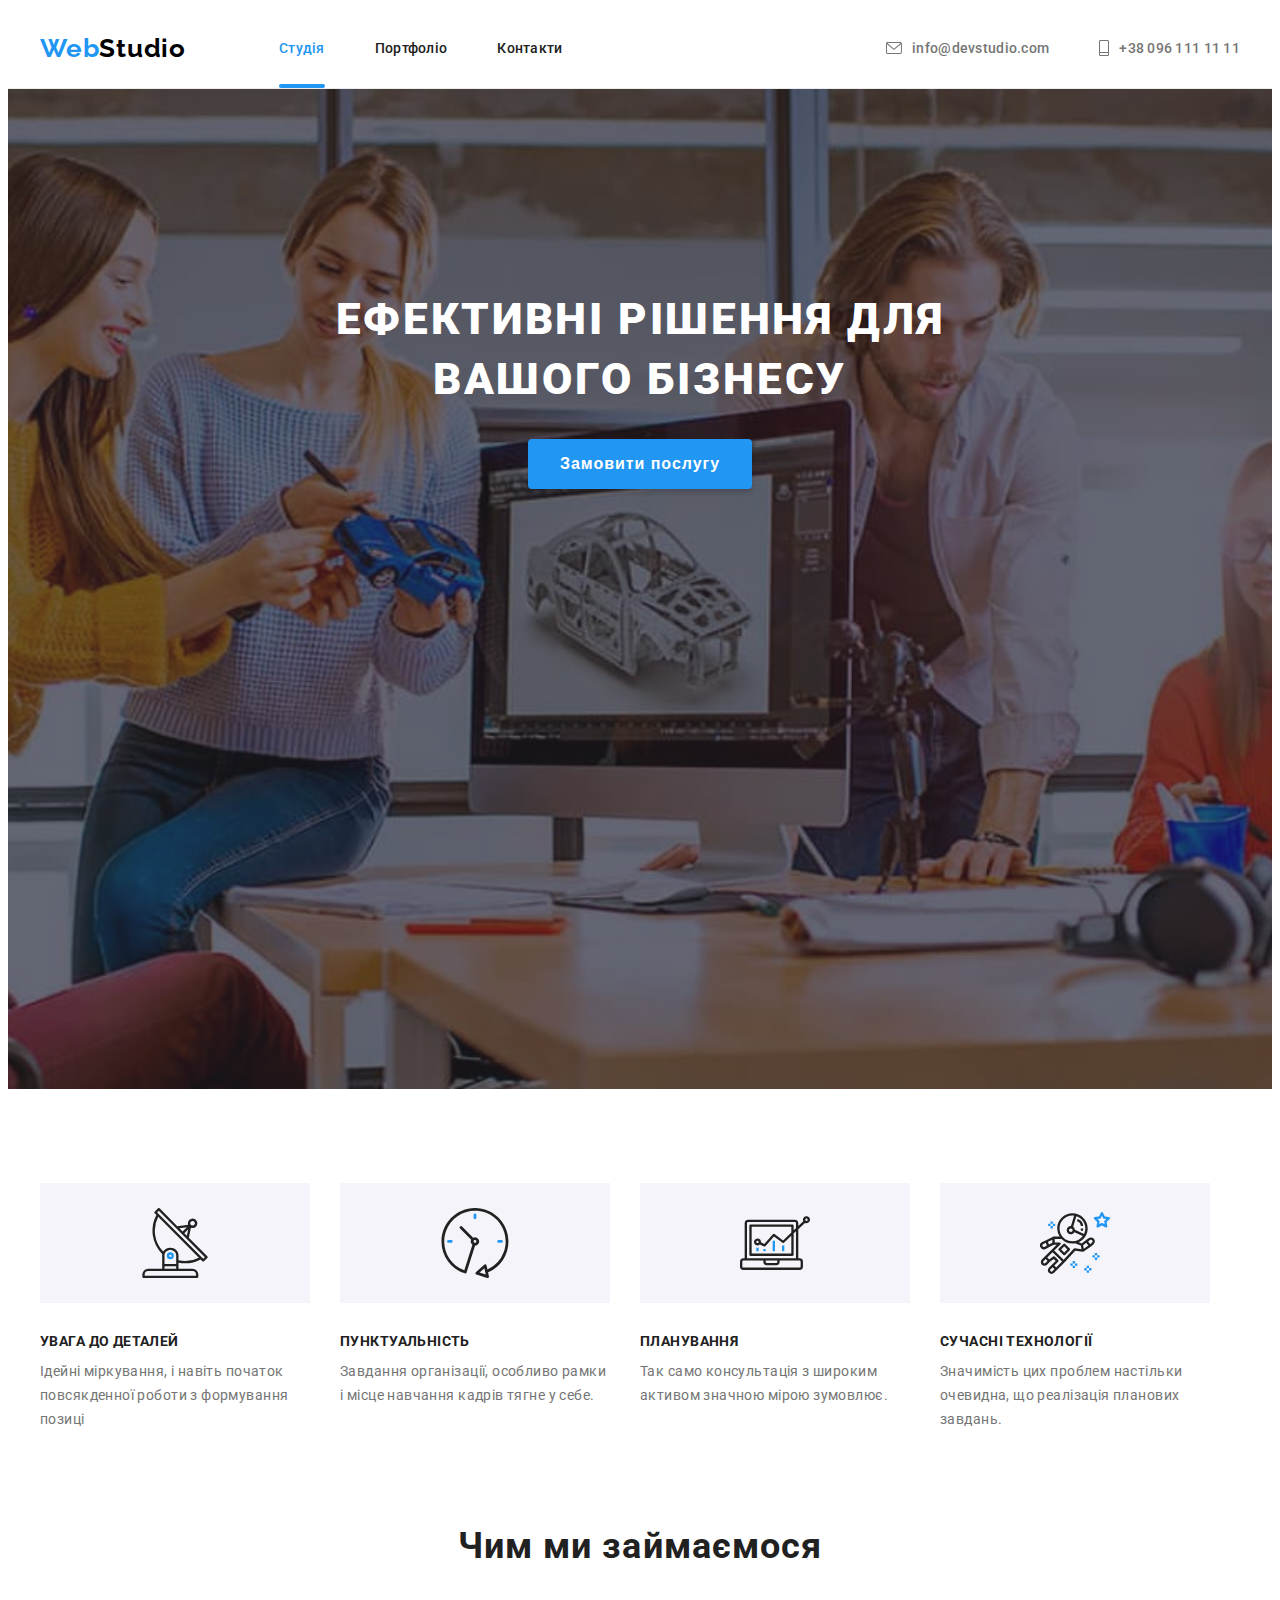
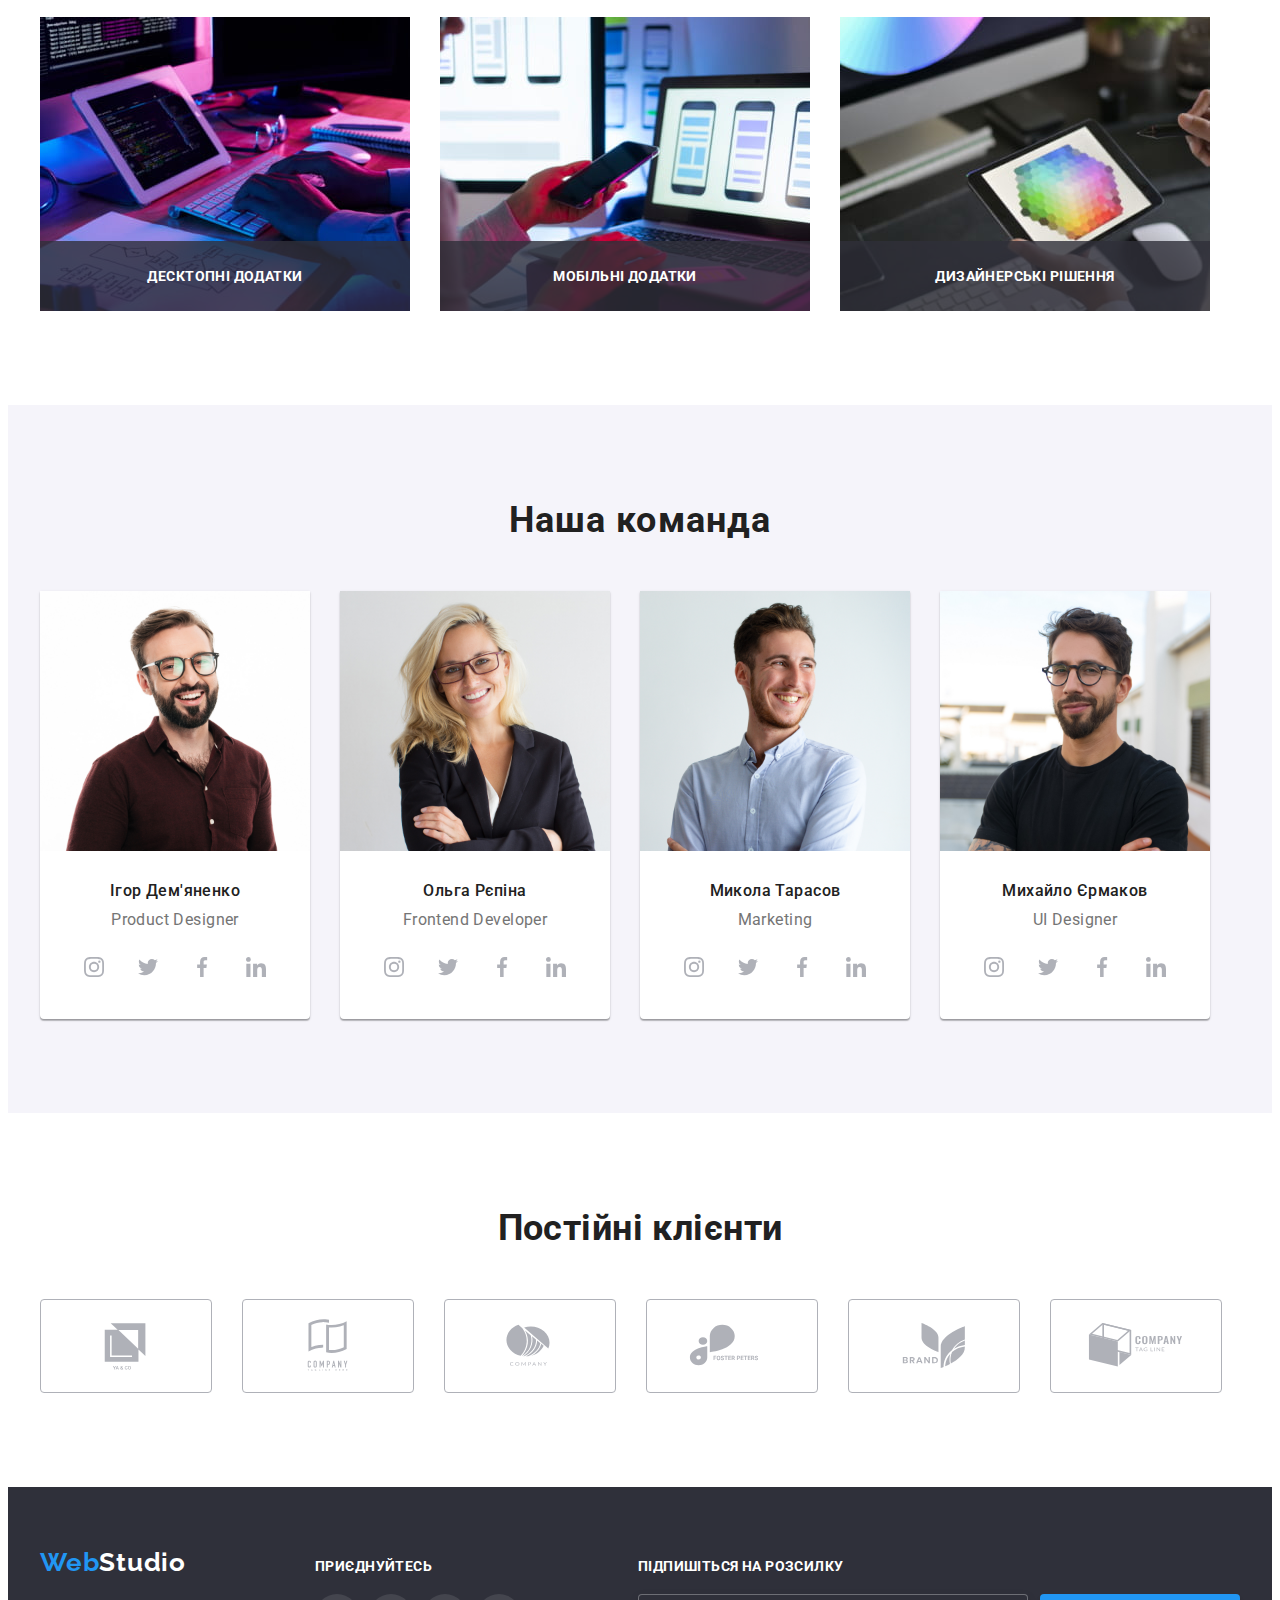
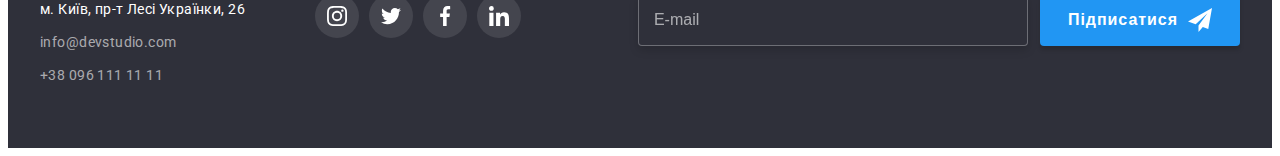
==== index.html @ 633df668 "Initial commit" ====
<!DOCTYPE html>
<html lang="en">
  <head>
    <meta charset="UTF-8" />
    <meta http-equiv="X-UA-Compatible" content="IE=edge" />
    <meta name="viewport" content="width=device-width, initial-scale=1.0" />
    <title>WebStudio</title>
    <!-- fonts -->
    <link rel="preconnect" href="https://fonts.googleapis.com" />
    <link rel="preconnect" href="https://fonts.gstatic.com" crossorigin />
    <link
      href="https://fonts.googleapis.com/css2?family=Raleway:wght@700&family=Roboto:wght@400;500;700;900&display=swap"
      rel="stylesheet"
    />
    <link
      rel="stylesheet"
      href="https://cdnjs.cloudflare.com/ajax/libs/modern-normalize/1.1.0/modern-normalize.min.css"
      integrity="sha512-wpPYUAdjBVSE4KJnH1VR1HeZfpl1ub8YT/NKx4PuQ5NmX2tKuGu6U/JRp5y+Y8XG2tV+wKQpNHVUX03MfMFn9Q=="
      crossorigin="anonymous"
      referrerpolicy="no-referrer"
    />
    <link rel="stylesheet" href="./css/styles.css" />
    <meta name="Ефективні рішення для вашого бізнесу" content="Створення сайтів на замовлення" />
  </head>
  <body>
    <header class="header">
      <div class="container">
        <a class="logo-link link" href="./index.html">Web<span class="logo-deko">Studio</span></a>
        <nav class="nav">
          <ul class="nav-list list">
            <li class="nav-item"
              ><a class="nav-link link activ-page" href="./index.html">Студія</a></li
            >
            <li class="nav-item"><a class="nav-link link" href="./portfolio.html">Портфоліо</a></li>
            <li class="nav-item"><a class="nav-link link" href="">Контакти</a></li>
          </ul>
        </nav>
        <ul class="contacts-list list">
          <li class="contacts-mail">
            <a class="contacts-link link" href="mailto:info@devstudio.com">
              <svg class="contacts-icon" width="16" height="12">
                <use href="./imeges/icons.svg#konvert"></use>
              </svg>
              info@devstudio.com</a
            ></li
          >
          <li class="contacts-tel"
            ><a class="contacts-link link" href="tel:+380961111111">
              <svg class="contacts-icon" width="10" height="16">
                <use href="./imeges/icons.svg#phone"></use></svg
              >+38 096 111 11 11</a
            ></li
          >
        </ul>
      </div>
      <!--top-line-->
    </header>
    <main>
      <!-------------------hero---------------------------->
      <section class="hero">
        <div class="container">
          <h1 class="hero-title"> Ефективні рішення для вашого бізнесу</h1>
          <button class="hero-button" type="button" data-modal-open>Замовити послугу</button>
        </div>
      </section>
      <section class="features section">
        <!------------------Features------------------------>
        <div class="container">
          <h2 class="visually-hidden">Переваги</h2>
          <ul class="features-list list">
            <li class="features-item">
              <div class="features-bgn"
                ><svg class="features-icon">
                  <use href="./imeges/icons.svg#antenna1"></use></svg
              ></div>

              <h3 class="features-title">Увага до деталей</h3>
              <p class="features-txt">
                Ідейні міркування, і навіть початок повсякденної роботи з формування позиці
              </p>
            </li>
            <li class="features-item">
              <div class="features-bgn"
                ><svg class="features-icon">
                  <use href="./imeges/icons.svg#clock2"></use></svg
              ></div>
              <h3 class="features-title">Пунктуальність</h3>
              <p class="features-txt">
                Завдання організації, особливо рамки і місце навчання кадрів тягне у себе.
              </p>
            </li>
            <li class="features-item">
              <div class="features-bgn">
                <svg class="features-icon">
                  <use href="./imeges/icons.svg#diagram3"></use></svg
              ></div>

              <h3 class="features-title">Планування</h3>
              <p class="features-txt">
                Так само консультація з широким активом значною мірою зумовлює.
              </p>
            </li>
            <li class="features-item">
              <div class="features-bgn">
                <svg class="features-icon">
                  <use href="./imeges/icons.svg#astronaut4"></use></svg
              ></div>

              <h3 class="features-title">Сучасні технології</h3>
              <p class="features-txt">
                Значимість цих проблем настільки очевидна, що реалізація планових завдань.
              </p>
            </li>
          </ul>
        </div>
      </section>
      <!-------------------------our-work-------------------->
      <section class="our-work section">
        <div class="container">
          <h2 class="work-title">Чим ми займаємося</h2>
          <ul class="work-list list">
            <li class="work-item">
              <img
                class="work-img"
                width="370"
                height="294"
                src="imeges/our-work/box1.jpg"
                alt="close-up-image-programer-working-his-desk-office"
              />
              <div class="work-discription">
                <p class="work-txt">Десктопні додатки</p>
              </div>
            </li>
            <li class="work-item">
              <img
                class="work-img"
                width="370"
                height="294"
                src="imeges/our-work/box2.jpg"
                alt="designers-are-developing-application-smartphones-team-creators-is-working-interface-mobile-phones"
              />
              <div class="work-discription">
                <p class="work-txt">Мобільні додатки</p>
              </div>
            </li>
            <li class="work-item">
              <img
                class="work-img"
                width="370"
                height="294"
                src="imeges/our-work/box3.jpg"
                alt="artist-web-design-with-working-colour-selection-graphic-tablet"
              />
              <div class="work-discription">
                <p class="work-txt">Дизайнерські рішення</p>
              </div>
            </li>
          </ul>
        </div>
      </section>
      <!--------------------------------team------------------------------>
      <section class="team section">
        <div class="container">
          <h2 class="team-title">Наша команда</h2>
          <ul class="team-list list">
            <li class="team-item">
              <!------------------------team card 1------------------>
              <img
                class="team-img"
                width="270"
                height="260"
                src="imeges/team/img.jpg"
                alt="photo Ігор Дем'яненко"
              />
              <div class="team-discription">
                <h3 class="team-mate">Ігор Дем'яненко</h3>
                <p class="team-position">Product Designer</p>
                <ul class="socials list">
                  <li class="socials-item">
                    <a
                      class="socials-link link"
                      href="https://www.instagram.com"
                      target="_blank"
                      rel="noopener noreferrer"
                      aria-label="instagram"
                    >
                      <svg class="socials-icon" width="20" height="20">
                        <use href="./imeges/icons.svg#instagram1"></use></svg></a
                  ></li>
                  <li class="socials-item">
                    <a
                      class="socials-link link"
                      href="https://twitter.com"
                      target="_blank"
                      rel="noopener noreferrer"
                      aria-label="twitter"
                    >
                      <svg class="socials-icon" width="20" height="20">
                        <use href="./imeges/icons.svg#twitter2"></use></svg></a
                  ></li>
                  <li class="socials-item">
                    <a
                      class="socials-link link"
                      href="https://m.facebook.com"
                      target="_blank"
                      rel="noopener noreferrer"
                      aria-label="facebook"
                    >
                      <svg class="socials-icon" width="20" height="20">
                        <use href="./imeges/icons.svg#facebook3"></use></svg></a
                  ></li>
                  <li class="socials-item">
                    <a
                      class="socials-link link"
                      href="https://ua.linkedin.com"
                      target="_blank"
                      rel="noopener noreferrer"
                      aria-label="linkedin"
                    >
                      <svg class="socials-icon" width="20" height="20">
                        <use href="./imeges/icons.svg#linkedin4"></use></svg></a
                  ></li> </ul
              ></div>
            </li>
            <li class="team-item">
              <!--------------------team card 2--------------------->
              <img
                class="team-img"
                width="270"
                height="260"
                src="imeges/team/img1.jpg"
                alt="photo Ольга Рєпіна"
              />
              <div class="team-discription">
                <h3 class="team-mate">Ольга Рєпіна</h3>
                <p class="team-position">Frontend Developer</p>
                <ul class="socials list">
                  <li class="socials-item">
                    <a
                      class="socials-link link"
                      href="https://www.instagram.com"
                      target="_blank"
                      rel="noopener noreferrer"
                      aria-label="instagram"
                    >
                      <svg class="socials-icon" width="20" height="20">
                        <use href="./imeges/icons.svg#instagram1"></use></svg></a
                  ></li>
                  <li class="socials-item">
                    <a
                      class="socials-link link"
                      href="https://twitter.com"
                      target="_blank"
                      rel="noopener noreferrer"
                      aria-label="twitter"
                    >
                      <svg class="socials-icon" width="20" height="20">
                        <use href="./imeges/icons.svg#twitter2"></use></svg></a
                  ></li>
                  <li class="socials-item">
                    <a
                      class="socials-link link"
                      href="https://m.facebook.com"
                      target="_blank"
                      rel="noopener noreferrer"
                      aria-label="facebook"
                    >
                      <svg class="socials-icon" width="20" height="20">
                        <use href="./imeges/icons.svg#facebook3"></use></svg></a
                  ></li>
                  <li class="socials-item">
                    <a
                      class="socials-link link"
                      href="https://ua.linkedin.com"
                      target="_blank"
                      rel="noopener noreferrer"
                      aria-label="linkedin"
                    >
                      <svg class="socials-icon" width="20" height="20">
                        <use href="./imeges/icons.svg#linkedin4"></use></svg></a
                  ></li> </ul
              ></div>
            </li>
            <li class="team-item">
              <!--------------------team card 3---------------->
              <img
                class="team-img"
                width="270"
                height="260"
                src="imeges/team/img2.jpg"
                alt="photo Микола Тарасов"
              />
              <div class="team-discription">
                <h3 class="team-mate">Микола Тарасов</h3>
                <p class="team-position">Marketing</p>
                <ul class="socials list">
                  <li class="socials-item">
                    <a
                      class="socials-link link"
                      href="https://www.instagram.com"
                      target="_blank"
                      rel="noopener noreferrer"
                      aria-label="instagram"
                    >
                      <svg class="socials-icon" width="20" height="20">
                        <use href="./imeges/icons.svg#instagram1"></use></svg></a
                  ></li>
                  <li class="socials-item">
                    <a
                      class="socials-link link"
                      href="https://twitter.com"
                      target="_blank"
                      rel="noopener noreferrer"
                      aria-label="twitter"
                    >
                      <svg class="socials-icon" width="20" height="20">
                        <use href="./imeges/icons.svg#twitter2"></use></svg></a
                  ></li>
                  <li class="socials-item">
                    <a
                      class="socials-link link"
                      href="https://m.facebook.com"
                      target="_blank"
                      rel="noopener noreferrer"
                      aria-label="facebook"
                    >
                      <svg class="socials-icon" width="20" height="20">
                        <use href="./imeges/icons.svg#facebook3"></use></svg></a
                  ></li>
                  <li class="socials-item">
                    <a
                      class="socials-link link"
                      href="https://ua.linkedin.com"
                      target="_blank"
                      rel="noopener noreferrer"
                      aria-label="linkedin"
                    >
                      <svg class="socials-icon" width="20" height="20">
                        <use href="./imeges/icons.svg#linkedin4"></use></svg></a
                  ></li>
                </ul>
              </div>
            </li>
            <li class="team-item">
              <!-----------------------team card 4----------------->
              <img
                class="team-img"
                width="270"
                height="260"
                src="imeges/team/img3.jpg"
                alt="photo Михайло Єрмаков"
              />
              <div class="team-discription">
                <h3 class="team-mate">Михайло Єрмаков</h3>
                <p class="team-position">UI Designer</p>
                <ul class="socials list">
                  <li class="socials-item">
                    <a
                      class="socials-link link"
                      href="https://www.instagram.com"
                      target="_blank"
                      rel="noopener noreferrer"
                      aria-label="instagram"
                    >
                      <svg class="socials-icon" width="20" height="20">
                        <use href="./imeges/icons.svg#instagram1"></use></svg></a
                  ></li>
                  <li class="socials-item">
                    <a
                      class="socials-link link"
                      href="https://twitter.com"
                      target="_blank"
                      rel="noopener noreferrer"
                      aria-label="twitter"
                    >
                      <svg class="socials-icon" width="20" height="20">
                        <use href="./imeges/icons.svg#twitter2"></use></svg></a
                  ></li>
                  <li class="socials-item">
                    <a
                      class="socials-link link"
                      href="https://m.facebook.com"
                      target="_blank"
                      rel="noopener noreferrer"
                      aria-label="facebook"
                    >
                      <svg class="socials-icon" width="20" height="20">
                        <use href="./imeges/icons.svg#facebook3"></use></svg></a
                  ></li>
                  <li class="socials-item">
                    <a
                      class="socials-link link"
                      href="https://ua.linkedin.com"
                      target="_blank"
                      rel="noopener noreferrer"
                      aria-label="linkedin"
                    >
                      <svg class="socials-icon" width="20" height="20">
                        <use href="./imeges/icons.svg#linkedin4"></use></svg></a
                  ></li>
                </ul>
              </div>
            </li>
          </ul>
        </div>
      </section>
      <!-- -----------------------clients--------------------------- -->
      <section class="clients section">
        <div class="container">
          <h2 class="clients-title">Постійні клієнти</h2>
          <ul class="clients-list list">
            <li class="clients-item">
              <a class="clients-link" href=""
                ><svg class="clients-icon" width="106" height="60">
                  <use href="./imeges/icons.svg#logo1"></use></svg></a
            ></li>
            <li class="clients-item">
              <a class="clients-link" href=""
                ><svg class="clients-icon" width="106" height="60">
                  <use href="./imeges/icons.svg#logo2"></use></svg></a
            ></li>
            <li class="clients-item">
              <a class="clients-link" href=""
                ><svg class="clients-icon" width="106" height="60">
                  <use href="./imeges/icons.svg#logo3"></use></svg></a
            ></li>
            <li class="clients-item">
              <a class="clients-link" href=""
                ><svg class="clients-icon" width="106" height="60">
                  <use href="./imeges/icons.svg#logo4"></use></svg></a
            ></li>
            <li class="clients-item">
              <a class="clients-link" href=""
                ><svg class="clients-icon" width="106" height="60">
                  <use href="./imeges/icons.svg#logo5"></use></svg></a
            ></li>
            <li class="clients-item">
              <a class="clients-link" href=""
                ><svg class="clients-icon" width="106" height="60">
                  <use href="./imeges/icons.svg#logo6"></use></svg></a
            ></li>
          </ul>
        </div>
      </section>
    </main>
    <!-- --------------------------------footer--------------------------- -->
    <footer class="footer">
      <div class="container flex">
        <div>
          <a class="logo-link link" href="./index.html"
            >Web<span class="logo-deko-white">Studio</span></a
          >
          <address class="address">
            <ul class="address-list list">
              <li class="address-item">
                <a
                  class="address-link link"
                  target="_blank"
                  rel="noopener nofollow"
                  href="https://www.google.com/maps/d/viewer?mid=10uSM3H-mIU3GznYo2szRIEphczw&hl=en_US&ll=50.42732700000001%2C30.538092&z=17"
                  >м. Київ, пр-т Лесі Українки, 26</a
                >
              </li>
              <li class="address-item"
                ><a class="mail-link link" href="mailto:info@devstudio.com"
                  >info@devstudio.com</a
                ></li
              >
              <li class="address-item"
                ><a class="tel-link link" href="tel:+380961111111">+38 096 111 11 11</a></li
              >
            </ul>
          </address>
        </div>
        <div class="join">
          <h2 class="join-title">приєднуйтесь</h2>
          <ul class="socials list">
            <li class="socials-item">
              <a
                class="socials-link link"
                href="https://www.instagram.com"
                target="_blank"
                rel="noopener noreferrer"
                aria-label="instagram"
              >
                <svg class="address-icon" width="20" height="20">
                  <use href="./imeges/icons.svg#instagram1"></use></svg></a
            ></li>
            <li class="socials-item">
              <a
                class="socials-link link"
                href="https://twitter.com"
                target="_blank"
                rel="noopener noreferrer"
                aria-label="twitter"
              >
                <svg class="address-icon" width="20" height="20">
                  <use href="./imeges/icons.svg#twitter2"></use></svg></a
            ></li>
            <li class="socials-item">
              <a
                class="socials-link link"
                href="https://m.facebook.com"
                target="_blank"
                rel="noopener noreferrer"
                aria-label="facebook"
              >
                <svg class="address-icon" width="20" height="20">
                  <use href="./imeges/icons.svg#facebook3"></use></svg></a
            ></li>
            <li class="socials-item">
              <a
                class="socials-link link"
                href="https://ua.linkedin.com"
                target="_blank"
                rel="noopener noreferrer"
                aria-label="linkedin"
              >
                <svg class="address-icon" width="20" height="20">
                  <use href="./imeges/icons.svg#linkedin4"></use></svg></a
            ></li>
          </ul>
        </div>
        <form class="sign-up">
          <label class="sign-up-name" for="Sign-up">Підпишіться на розсилку</label>
          <div class="sign-up-block">
            <input
              class="sign-up-input"
              type="emeil"
              id="sign-up"
              name="sign-up"
              placeholder="E-mail"
              required
            />
            <button class="sign-up-btn" type="submit"
              >Підписатися
              <svg class="sign-up-icon" width="24" height="24">
                <use href="./imeges/icons.svg#send"></use></svg
            ></button>
          </div>
        </form>
      </div>
    </footer>
    <!-----------------------modal-window--------------------- -->
    <div class="backdrop is-hidden" data-modal>
      <div class="modal">
        <button class="modal-btn" type="button" data-modal-close
          ><svg class="modal-btn-icon" width="18" height="18">
            <use href="./imeges/icons.svg#cross"></use></svg
        ></button>
        <p class="modal-title">Залиште свої дані, ми вам передзвонимо </p>
        <form class="service-order" name="service-order" autocomplete="off">
          <div class="form-field">
            <label class="form-name" for="user-name">Ім`я</label>
            <input
              class="form-input"
              type="text"
              id="user-name"
              name="user-name"
              placeholder=" "
              required
            />
            <svg class="form-icon" width="18" height="18">
              <use href="./imeges/icons.svg#person"></use>
            </svg>
          </div>
          <div class="form-field">
            <label class="form-name" for="user-phone">Телефон</label>
            <input
              class="form-input"
              type="tel"
              id="user-phone"
              name="user-phone"
              placeholder=" "
              required
            />
            <svg class="form-icon" width="18" height="18">
              <use href="./imeges/icons.svg#phone-old"></use>
            </svg>
          </div>
          <div class="form-field">
            <label class="form-name" for="user-mail">Пошта</label>
            <input
              class="form-input"
              type="emeil"
              id="user-mail"
              name="user-mail"
              placeholder=" "
              required
            />
            <svg class="form-icon" width="18" height="18">
              <use href="./imeges/icons.svg#email"></use>
            </svg>
          </div>

          <div class="form-field-txt">
            <label class="form-name" for="comment">Коментар</label>
            <textarea
              class="form-input-txt"
              name="comment"
              id="comment"
              cols="30"
              rows="10"
              placeholder="Введіть текст"
            ></textarea>
          </div>
          <div>
            <label class="agree" for="agree">
              <input
                class="checkbox-agree visually-hidden"
                type="checkbox"
                name="agree"
                value="agree"
                id="agree"
                required
              />
              <svg class="contacts-icon" width="16" height="15">
                <use class="icon-checked" href="./imeges/icons.svg#checked"></use>
                <use class="icon-unchecked" href="./imeges/icons.svg#unchecked"></use>
              </svg>
              <span class="agree-title"
                >Погоджуюся з розсилкою та приймаю
                <a class="contract" href="">Умови договору</a>
              </span>
            </label>
          </div>
          <button class="submit-btn" type="submit">Відправити</button>
        </form>
      </div>
    </div>
    <script src="./js/modal.js"></script>
  </body>
</html>
---- css/styles.css ----
:root {
  --main-font: Roboto, sans-serif;
  --secondary-font: Raleway, sans-serif;
  --primery-bgn: #f5f5f5;
  --secondary-bgn: #f5f4fa;
  --aсcent-bgn: #2f303a;
  --accent-color: #2196f3;
  --main-font-color: #757575;
  --secondary-font-color: #212121;
  --accent-font-color: #ffffff;
  --icon-color: rgb(175, 177, 184);
  --t-t-f: cubic-bezier(0.4, 0, 0.2, 1);
}
h1,
h2,
h3,
h4,
h5,
h6,
p {
  margin: 0px;
}

img {
  display: block;
  max-width: 100%;
  height: auto;
}

address {
  font-style: normal;
}
button {
  display: block;
  cursor: pointer;
  border: none;
  border-radius: 4px;
}
.section {
  padding-top: 94px;
  padding-bottom: 94px;
}
.container {
  width: 1200px;
  margin-left: auto;
  margin-right: auto;
  padding-left: 15px;
  padding-right: 15px;
}
.list {
  list-style: none;
  padding-left: 0px;
  margin: 0px;
}
.link {
  text-decoration: none;
  color: inherit;
}

body {
  font-family: var(--main-font);
  font-size: 14px;
  background-color: #ffffff;
  letter-spacing: 0.03em;
  color: var(--main-font-color);
}

/* -------------header-------------------- */
.header {
  border-bottom: 1px solid #ececec;
}
.header .container {
  display: flex;
  align-items: center;
}
.logo-link {
  font-family: 'Raleway';
  font-style: normal;
  font-weight: 700;
  font-size: 26px;
  line-height: calc(31 / 26);
  letter-spacing: 0.03em;
  color: var(--accent-color);
}

.logo-deko {
  color: black;
}
.nav {
  margin-left: 93px;
}
.nav-list,
.contacts-list {
  display: flex;
  gap: 50px;
}

.nav-link {
  display: block;
  padding-top: 32px;
  padding-bottom: 32px;

  font-weight: 500;
  line-height: calc(16 / 14);
  letter-spacing: 0.02em;
  color: var(--secondary-font-color);

  transition-property: color;
  transition-duration: 250ms;
  transition-timing-function: var(--t-t-f);
  position: relative;
}
.nav-link:hover,
.nav-link:focus {
  color: var(--accent-color);
}
.activ-page::after {
  content: '';
  display: block;
  width: 100%;
  height: 4px;
  border-radius: 2px;
  background-color: var(--accent-color);
  position: absolute;
  bottom: 0px;
}
.activ-page {
  color: var(--accent-color);
}

.contacts-list {
  margin-left: auto;
}
.contacts-link {
  display: flex;
  align-items: center;
  gap: 10px;
}

.contacts-link {
  font-weight: 500;
  line-height: calc(16 / 14);
  letter-spacing: 0.02em;

  transition-property: color;
  transition-duration: 250ms;
  transition-timing-function: var(--t-t-f);
}

.contacts-link:hover,
.contacts-link:focus {
  color: var(--accent-color);
}
.contacts-icon {
  fill: currentColor;
}

/*--------------- hero---------------------- */
.hero {
  max-width: 1600px;
  height: 600px;
  background: var(--aсcent-bgn);
  text-align: center;
  padding: 200px 0px;
  background-image: linear-gradient(to right, rgba(47, 48, 58, 0.4), rgba(47, 48, 58, 0.4)),
    url(../imeges/bgr-hero.jpg);
  background-repeat: no-repeat;
  background-position: center;
  background-size: cover;
  margin-left: auto;
  margin-right: auto;
}

.hero-title {
  font-weight: 900;
  font-size: 44px;
  line-height: calc(60 / 44);
  letter-spacing: 0.06em;
  text-transform: uppercase;
  color: var(--accent-font-color);
  padding-bottom: 0px;
  margin: 0px auto 30px;
  width: 696px;
}
.hero-button {
  cursor: pointer;
  font-weight: 700;
  font-size: 16px;
  line-height: calc(30 / 16);
  letter-spacing: 0.06em;
  color: var(--accent-font-color);
  background-color: var(--accent-color);
  padding: 10px 32px;

  box-shadow: 0px 4px 4px rgba(0, 0, 0, 0.15);
  margin-left: auto;
  margin-right: auto;
  border: none;
}
/*----------------------------- features----------------------- */

.visually-hidden {
  position: absolute;
  width: 1px;
  height: 1px;
  margin: -1px;
  border: 0;
  padding: 0;

  white-space: nowrap;
  clip-path: inset(100%);
  clip: rect(0 0 0 0);
  overflow: hidden;
}
.features {
  padding-bottom: 0px;
}
.features-list {
  display: flex;
  gap: 30px;
}

.features-item {
  width: 270px;

  display: block;
}
.features-bgn {
  width: 270px;
  height: 120px;
  background-color: var(--secondary-bgn);
  display: flex;
  align-items: center;
  justify-content: center;
  margin-bottom: 30px;
}
.features-icon {
  width: 70px;
  height: 70px;
}
.features-title {
  font-weight: 700;
  font-size: 14px;
  line-height: calc(16 / 14);
  letter-spacing: 0.03em;
  text-transform: uppercase;
  color: var(--secondary-font-color);
  margin-top: 0px;
  margin-bottom: 10px;
}
.features-txt {
  line-height: calc(24 / 14);
  color: var(--main-font-color);
  margin-bottom: 0px;
  margin-top: 0px;
}
/* -----------------------our-work--------------------------- */

.work-list {
  margin-top: 0px;
  margin-bottom: 0px;
  padding-left: 0px;

  display: flex;
  gap: 30px;
}
.work-item {
  position: relative;
}
.work-img {
  display: block;
}

.work-txt {
  height: 70px;

  color: var(--accent-font-color);
  font-weight: 700;
  line-height: calc(16 / 14);
  text-transform: uppercase;
  position: absolute;
  bottom: 0px;
  width: 100%;
  background-color: rgba(47, 48, 58, 0.8);

  display: flex;
  align-items: center;
  justify-content: center;
}
/*------------------------- team------------------------------ */
.team {
  background: var(--secondary-bgn);
}
.work-title,
.team-title {
  font-weight: 700;
  font-size: 36px;
  line-height: calc(42 / 36);
  text-align: center;
  letter-spacing: 0.03em;
  color: var(--secondary-font-color);
  margin-bottom: 50px;
  margin-top: 0px;
}
.team-list {
  display: flex;
  gap: 30px;
  margin-top: 0px;
  margin-bottom: 0px;
  padding-left: 0px;
}

.team-item {
  width: 270px;
  background-color: var(--accent-font-color);
  box-shadow: 0px 1px 3px rgba(0, 0, 0, 0.12), 0px 1px 1px rgba(0, 0, 0, 0.14),
    0px 2px 1px rgba(0, 0, 0, 0.2);
  border-radius: 0px 0px 4px 4px;
}

.team-discription {
  text-align: center;
  padding-top: 30px;
  padding-bottom: 30px;
}
.team-mate,
.team-position {
  font-size: 16px;
  line-height: calc(19 / 16);
}
.team-mate {
  font-weight: 500;
  color: var(--secondary-font-color);
  margin-top: 0px;
  margin-bottom: 10px;
  margin-right: 0px;
}
.team-position {
  margin-bottom: 16px;
}
.socials {
  display: flex;
  justify-content: center;

  gap: 10px;
}
.socials-link {
  width: 44px;
  height: 44px;
  display: flex;
  align-items: center;
  justify-content: center;
  border-radius: 50%;
  color: var(--icon-color);

  transition-property: color, background-color;
  transition-duration: 250ms;
  transition-timing-function: var(--t-t-f);
}
.socials-icon {
  fill: currentColor;
}
.socials-link:hover,
.socials-link:focus {
  background-color: var(--accent-color);
  color: var(--accent-font-color);
}

/* ----------------------clients------------------------------ */
.clients-title {
  font-weight: 700;
  font-size: 36px;
  line-height: 42px;
  text-align: center;
  color: var(--secondary-font-color);
  margin-bottom: 50px;
}

.clients-list {
  display: flex;
  gap: 30px;
}
.clients-link {
  width: 170px;
  height: 92px;
  display: flex;
  align-items: center;
  justify-content: center;
  border: 1px solid #afb1b8;
  border-radius: 4px;
  color: var(--icon-color);

  transition-property: color, border;
  transition-duration: 250ms;
  transition-timing-function: var(--t-t-f);
}
.clients-icon {
  fill: currentColor;
}
.clients-link:hover,
.clients-link:focus {
  border: 1px solid var(--accent-color);
  color: var(--accent-color);
}

/* ------------------------footer--------------------------- */
.footer {
  background: var(--aсcent-bgn);
  padding-top: 60px;
  padding-bottom: 60px;
}
.flex {
  display: flex;
  align-items: baseline;
}
.logo-deko-white {
  color: var(--accent-font-color);
}
.address-list {
  margin-top: 20px;
}

.address-item:not(:last-child) {
  margin-bottom: 9px;
}

.mail-link,
.tel-link,
.address-link {
  font-style: normal;
  line-height: 1.71;
}
.address-link {
  color: var(--accent-font-color);

  transition-property: color;
  transition-duration: 250ms;
  transition-timing-function: var(--t-t-f);
}
.mail-link,
.tel-link {
  color: rgba(255, 255, 255, 0.6);

  transition-property: color;
  transition-duration: 250ms;
  transition-timing-function: var(--t-t-f);
}
.address-link:hover,
.address-link:focus,
.mail-link:hover,
.mail-link:focus,
.tel-link:hover,
.tel-link:focus {
  color: var(--accent-color);
}
.join {
  margin-left: 70px;
}
.join-title {
  font-weight: 700;
  font-size: 14px;
  line-height: calc(16 / 14);
  letter-spacing: 0.03em;
  text-transform: uppercase;
  color: var(--accent-font-color);

  margin-bottom: 20px;
}

.join .socials-link {
  background-color: rgba(255, 255, 255, 0.1);
}
.join .socials-link:hover,
.join .socials-link:focus {
  background-color: var(--accent-color);
}
.address-icon {
  fill: var(--accent-font-color);
}

.sign-up {
  display: flex;
  flex-direction: column;
  margin-left: auto;
}
.sign-up-name {
  font-weight: 700;
  text-transform: uppercase;
  color: var(--accent-font-color);
  line-height: calc(16 / 14);
  margin-bottom: 20px;
}
.sign-up-block {
  display: flex;
}

.sign-up-input {
  width: 358px;
  padding: 15px;

  font-size: 16px;
  line-height: 20px;

  background-color: var(--aсcent-bgn);
  color: rgba(255, 255, 255, 0.6);

  border: 1px solid rgba(255, 255, 255, 0.3);
  filter: drop-shadow(0px 4px 4px rgba(0, 0, 0, 0.15));
  border-radius: 4px;
}
.sign-up-input::placeholder {
  color: rgba(255, 255, 255, 0.6);
}
.sign-up-btn {
  display: flex;
  align-items: center;
  gap: 10px;
  margin-left: 12px;
  margin-right: 0px;
  cursor: pointer;
  font-weight: 700;
  font-size: 16px;
  line-height: calc(30 / 16);
  letter-spacing: 0.06em;
  color: var(--accent-font-color);
  background-color: var(--accent-color);
  padding: 10px 28px;

  box-shadow: 0px 4px 4px rgba(0, 0, 0, 0.15);

  border: none;
}

/* ---------------------------portfolio---------------------------------- */

.filter-btns {
  padding-left: 0px;

  margin-top: 0px;
  margin-bottom: 0px;
  display: flex;
  justify-content: center;
  gap: 8px;
}

.filter-btn {
  cursor: pointer;
  font-weight: 500;
  font-size: 16px;
  line-height: calc(26 / 16);
  text-align: center;
  color: var(--secondary-font-color);
  font-family: inherit;
  letter-spacing: 0.03em;
  background-color: var(--secondary-bgn);
  padding: 6px 22px;
  border: none;

  transition-property: color, background-color, box-shadow;
  transition-duration: 250ms;
  transition-timing-function: var(--t-t-f);
}
.filter-btn:hover,
.filter-btn:focus {
  color: var(--accent-font-color);
  background-color: var(--accent-color);
  box-shadow: 0px 3px 1px rgba(0, 0, 0, 0.1), 0px 1px 2px rgba(0, 0, 0, 0.08),
    0px 2px 2px rgba(0, 0, 0, 0.12);
}
.project-link {
  display: block;
  border: 1px solid #eeeeee;

  transition-property: box-shadow;
  transition-duration: 250ms;
  transition-timing-function: var(--t-t-f);
}
.project-list {
  padding-left: 0px;
  margin-top: 50px;
  margin-bottom: 0px;
  display: flex;
  flex-wrap: wrap;
  gap: 30px;
}

.project-item {
  width: 370px;
}
.project-link:hover,
.project-link:focus {
  box-shadow: 0px 1px 1px rgba(0, 0, 0, 0.12), 0px 4px 4px rgba(0, 0, 0, 0.06),
    1px 4px 6px rgba(0, 0, 0, 0.16);
}
.project-thumb {
  position: relative;

  overflow: hidden;
}

.thumb-txt {
  position: absolute;
  top: 0;
  left: 0%;
  padding: 63px 24px;
  font-weight: 400;
  font-size: 18px;
  line-height: calc(28 / 18);
  color: var(--accent-font-color);
  background-color: rgba(33, 150, 243, 0.9);

  transform: translateY(100%);

  transition-property: transform;
  transition-duration: 250ms;
  transition-timing-function: var(--t-t-f);
}

.project-link:hover .thumb-txt,
.project-link:focus .thumb-txt {
  transform: translateY(0%);
}

.project-discripnion {
  padding-top: 20px;
  padding-bottom: 20px;
  padding-left: 24px;
  padding-right: 24px;
}
.project-title {
  font-weight: 700;
  font-size: 18px;
  line-height: calc(36 / 18);
  letter-spacing: 0.06em;
  color: var(--secondary-font-color);
  margin-top: 0px;
  margin-bottom: 0px;
}
.project-txt {
  font-size: 16px;
  line-height: calc(30 / 16);
  margin-bottom: 0px;
  margin-top: 4px;
  letter-spacing: 0.03em;
}
/* -----------------modal-window--------------------- */
.backdrop {
  position: fixed;
  top: 0;
  left: 0;
  width: 100%;
  height: 100%;
  background-color: rgba(0, 0, 0, 0.2);
  opacity: 1;
  scale: 1;
  visibility: 1;

  transition-property: opacity, scale, visibility;
  transition-duration: 250ms;
  transition-timing-function: var(--t-t-f);
}

.backdrop.is-hidden {
  opacity: 0;
  scale: 0.5;
  pointer-events: none;
  visibility: hidden;
}
.modal {
  position: absolute;
  top: 50%;
  left: 50%;
  transform: translate(-50%, -50%);

  padding: 40px;

  width: 528px;

  background-color: var(--accent-font-color);
  box-shadow: 0px 1px 3px rgba(0, 0, 0, 0.12), 0px 1px 1px rgba(0, 0, 0, 0.14),
    0px 2px 1px rgba(0, 0, 0, 0.2);
  border-radius: 4px;
}

.modal-btn {
  width: 30px;
  height: 30px;
  border-radius: 50%;
  cursor: pointer;
  border: solid 1px rgba(0, 0, 0, 0.1);

  display: flex;
  justify-content: center;
  align-items: center;

  position: absolute;
  top: 8px;
  right: 8px;
  color: rgb(0, 0, 0);
  background-color: var(--accent-font-color);

  transition-property: color;
  transition-duration: 250ms;
  transition-timing-function: var(--t-t-f);
}
.modal-btn-icon {
  fill: currentColor;
}

.modal-btn:hover,
.modal-btn:focus {
  color: var(--accent-color);
}
.modal-title {
  margin-bottom: 12px;

  font-weight: 700;
  font-size: 20px;

  text-align: center;
  letter-spacing: 0.03em;

  color: #212121;
}

.form-field {
  color: #212121;

  display: flex;
  flex-direction: column;
  margin-bottom: 10px;

  position: relative;
}
.form-field-txt {
  display: flex;
  flex-direction: column;
  margin-bottom: 20px;

  position: relative;
}
.form-name {
  font-size: 12px;
  line-height: calc(14 / 12);
  letter-spacing: 0.01em;

  margin-bottom: 4px;
}
.form-input {
  height: 40px;
  border: 1px solid rgba(33, 33, 33, 0.2);
  border-radius: 4px;
  padding: 0px 0px 0px 42px;
  outline: 0px;

  transition-property: border-color;
  transition-duration: 250ms;
  transition-timing-function: var(--t-t-f);
}

.form-icon {
  position: absolute;
  left: 12px;
  bottom: 11px;
  fill: currentColor;

  transition-property: color;
  transition-duration: 250ms;
  transition-timing-function: var(--t-t-f);
}
.form-input:focus + .form-icon {
  color: var(--accent-color);
}
.form-input:focus {
  border-color: #2196f3;
}
.form-input-txt {
  resize: none;
  height: 120px;
  padding: 12px 16px;
  border: 1px solid rgba(33, 33, 33, 0.2);
  border-radius: 4px;

  outline: 0px;

  transition-property: border-color;
  transition-duration: 250ms;
  transition-timing-function: var(--t-t-f);
}

.form-input-txt:focus {
  border-color: #2196f3;
}

.agree-title {
  display: inline-block;
  margin-bottom: 30px;
}

.agree {
  display: flex;
  gap: 10px;
  justify-content: center;
}

.icon-checked {
  opacity: 0;

  transition-property: opacity;
  transition-duration: 250ms;
  transition-timing-function: var(--t-t-f);
}

.icon-unchecked {
  opacity: 1;

  transition-property: opacity;
  transition-duration: 250ms;
  transition-timing-function: var(--t-t-f);
}

.checkbox-agree:checked + .contacts-icon > .icon-unchecked {
  opacity: 0;
}

.checkbox-agree:checked + .contacts-icon > .icon-checked {
  opacity: 1;
}

.contract {
  color: var(--accent-color);
}

.submit-btn {
  cursor: pointer;
  font-weight: 700;
  font-size: 16px;
  line-height: calc(30 / 16);
  letter-spacing: 0.06em;
  color: var(--accent-font-color);
  background-color: var(--accent-color);
  padding: 10px 52px;

  box-shadow: 0px 4px 4px rgba(0, 0, 0, 0.15);
  margin-left: auto;
  margin-right: auto;
  border: none;
}
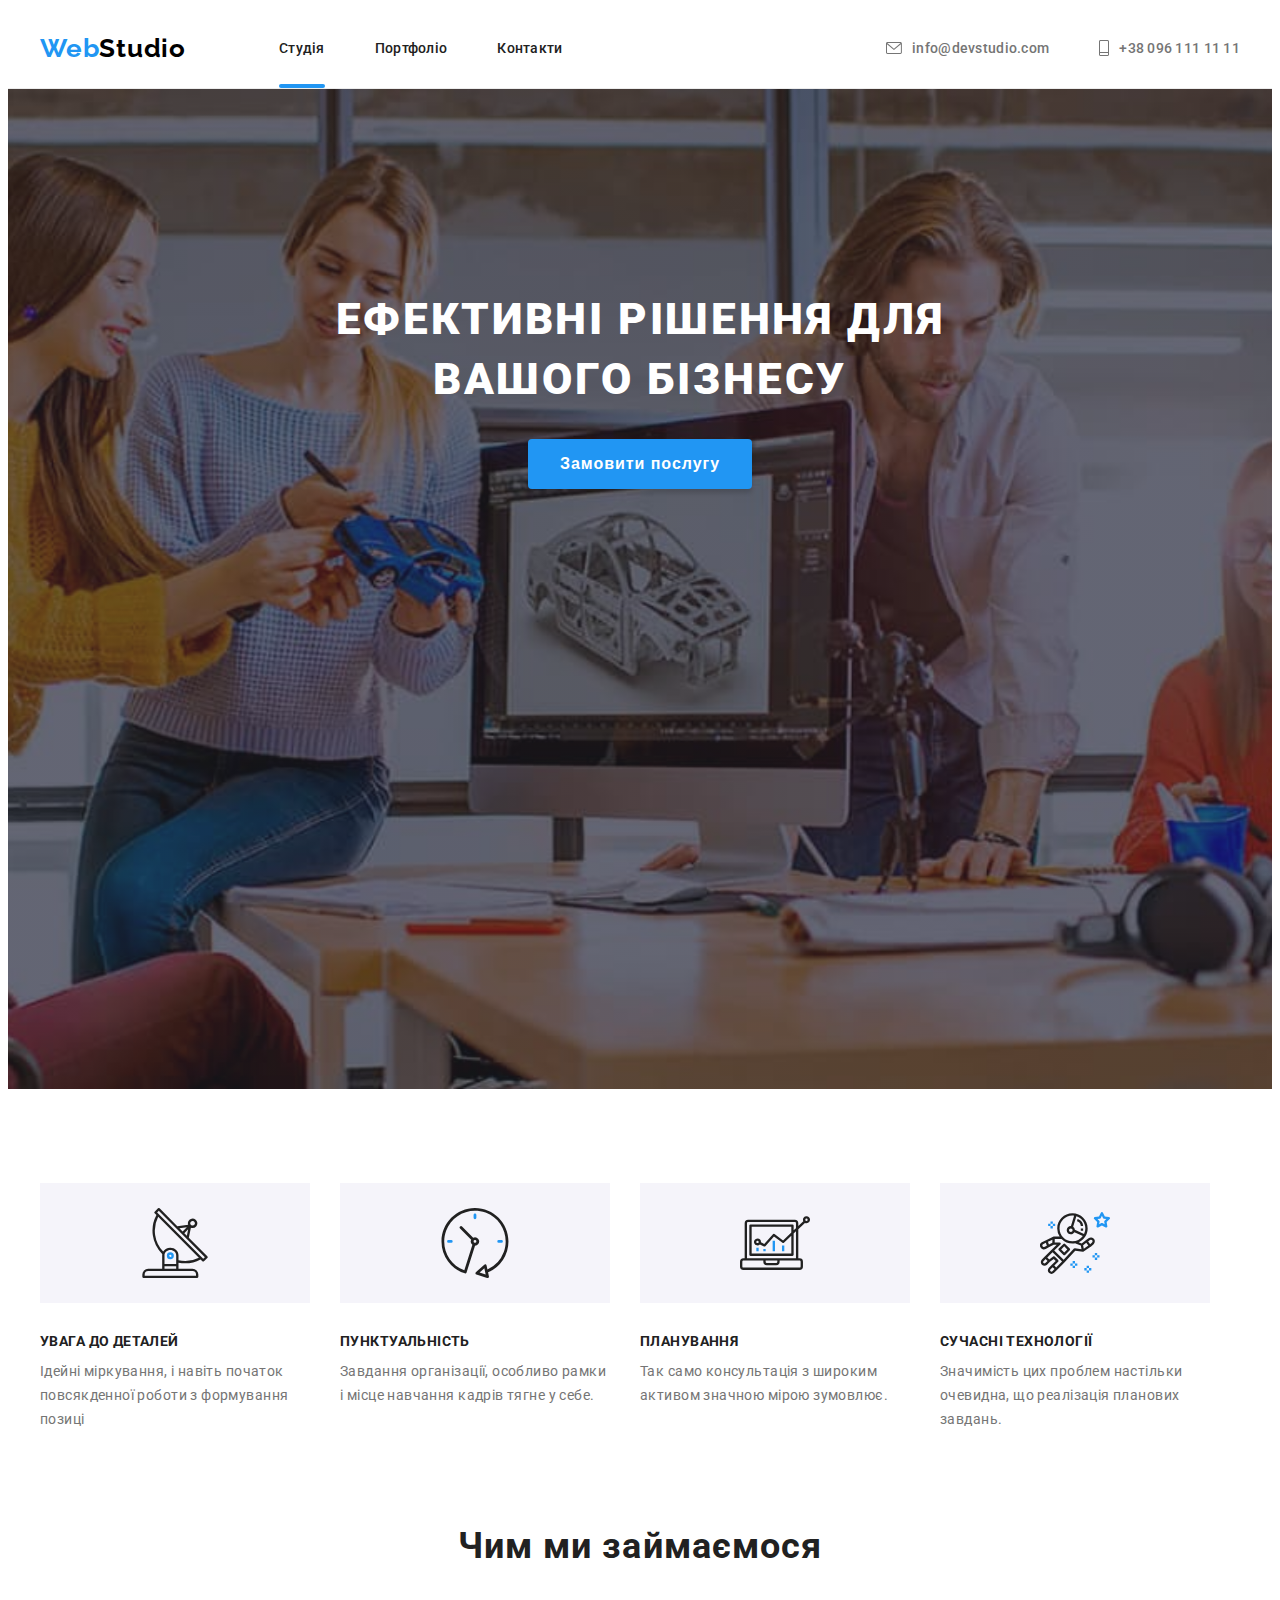
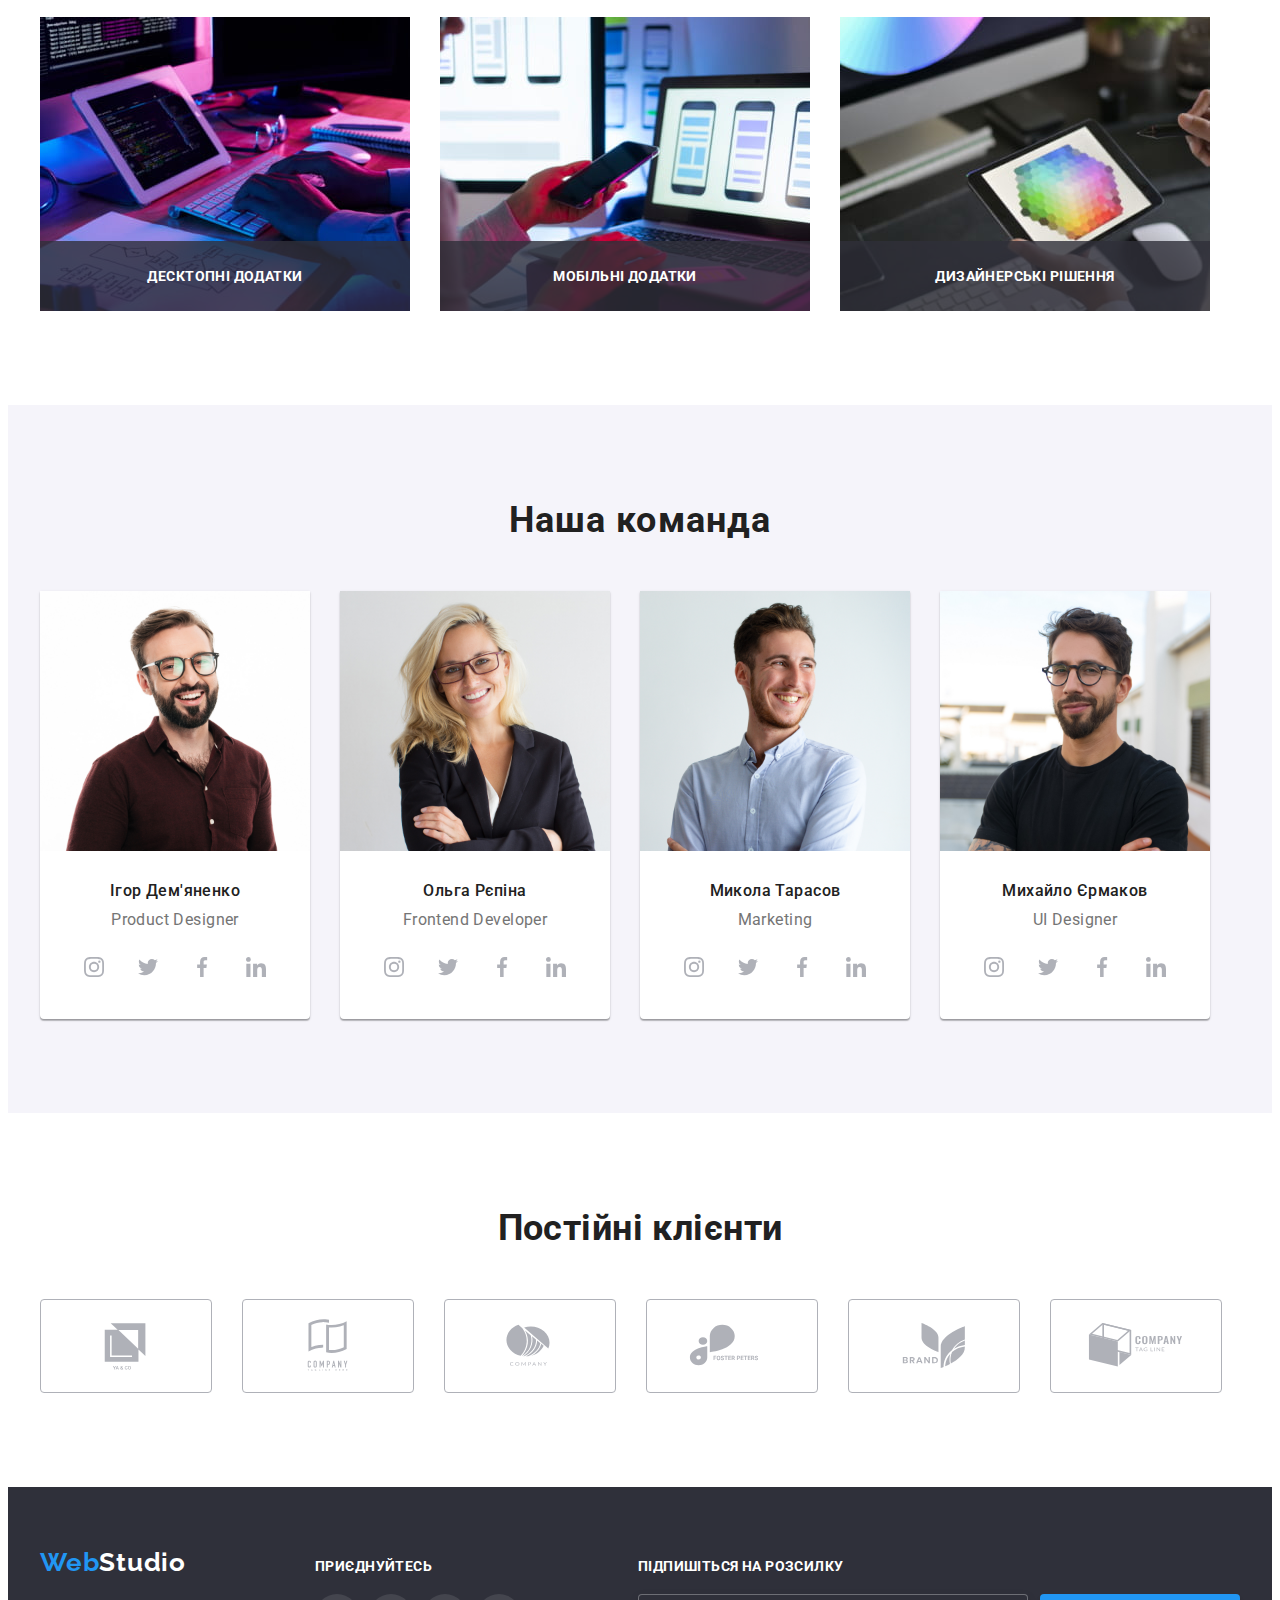
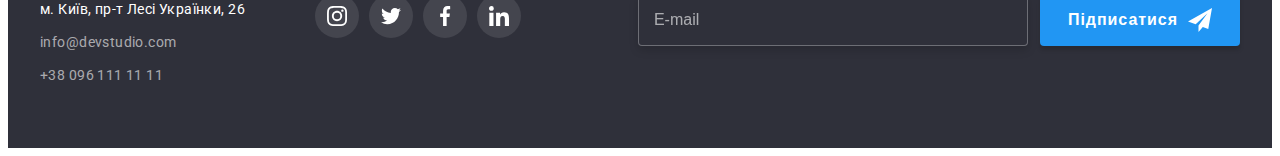
==== commit b84b8468: "add-scss" ====
--- a/index.html
+++ b/index.html
@@ -19,34 +19,39 @@
       crossorigin="anonymous"
       referrerpolicy="no-referrer"
     />
+    <link rel="stylesheet" href="./css/main.min.css" />
     <link rel="stylesheet" href="./css/styles.css" />
     <meta name="Ефективні рішення для вашого бізнесу" content="Створення сайтів на замовлення" />
   </head>
   <body>
     <header class="header">
       <div class="container">
-        <a class="logo-link link" href="./index.html">Web<span class="logo-deko">Studio</span></a>
+        <a class="logo__link link" href="./index.html"
+          >Web<span class="logo__deko--black">Studio</span></a
+        >
         <nav class="nav">
-          <ul class="nav-list list">
-            <li class="nav-item"
-              ><a class="nav-link link activ-page" href="./index.html">Студія</a></li
+          <ul class="nav__list list">
+            <li class="nav__item"
+              ><a class="nav__link link activ-page" href="./index.html">Студія</a></li
             >
-            <li class="nav-item"><a class="nav-link link" href="./portfolio.html">Портфоліо</a></li>
-            <li class="nav-item"><a class="nav-link link" href="">Контакти</a></li>
+            <li class="nav__item"
+              ><a class="nav__link link" href="./portfolio.html">Портфоліо</a></li
+            >
+            <li class="nav__item"><a class="nav__link link" href="">Контакти</a></li>
           </ul>
         </nav>
-        <ul class="contacts-list list">
-          <li class="contacts-mail">
-            <a class="contacts-link link" href="mailto:info@devstudio.com">
-              <svg class="contacts-icon" width="16" height="12">
+        <ul class="header-contacts__list list">
+          <li class="header-contacts__mail">
+            <a class="header-contacts__link link" href="mailto:info@devstudio.com">
+              <svg class="header-contacts__icon" width="16" height="12">
                 <use href="./imeges/icons.svg#konvert"></use>
               </svg>
               info@devstudio.com</a
             ></li
           >
-          <li class="contacts-tel"
-            ><a class="contacts-link link" href="tel:+380961111111">
-              <svg class="contacts-icon" width="10" height="16">
+          <li class="header-contacts__tel"
+            ><a class="header-contacts__link link" href="tel:+380961111111">
+              <svg class="header-contacts__icon" width="10" height="16">
                 <use href="./imeges/icons.svg#phone"></use></svg
               >+38 096 111 11 11</a
             ></li
@@ -59,55 +64,55 @@
       <!-------------------hero---------------------------->
       <section class="hero">
         <div class="container">
-          <h1 class="hero-title"> Ефективні рішення для вашого бізнесу</h1>
-          <button class="hero-button" type="button" data-modal-open>Замовити послугу</button>
+          <h1 class="hero__title"> Ефективні рішення для вашого бізнесу</h1>
+          <button class="hero__button" type="button" data-modal-open>Замовити послугу</button>
         </div>
       </section>
+      <!------------------Features------------------------>
       <section class="features section">
-        <!------------------Features------------------------>
         <div class="container">
           <h2 class="visually-hidden">Переваги</h2>
-          <ul class="features-list list">
-            <li class="features-item">
-              <div class="features-bgn"
-                ><svg class="features-icon">
+          <ul class="features__list list">
+            <li class="features__item">
+              <div class="features__bgn"
+                ><svg class="features__icon">
                   <use href="./imeges/icons.svg#antenna1"></use></svg
               ></div>
 
-              <h3 class="features-title">Увага до деталей</h3>
-              <p class="features-txt">
+              <h3 class="features__title">Увага до деталей</h3>
+              <p class="features__txt">
                 Ідейні міркування, і навіть початок повсякденної роботи з формування позиці
               </p>
             </li>
-            <li class="features-item">
-              <div class="features-bgn"
-                ><svg class="features-icon">
+            <li class="features__item">
+              <div class="features__bgn"
+                ><svg class="features__icon">
                   <use href="./imeges/icons.svg#clock2"></use></svg
               ></div>
-              <h3 class="features-title">Пунктуальність</h3>
-              <p class="features-txt">
+              <h3 class="features__title">Пунктуальність</h3>
+              <p class="features__txt">
                 Завдання організації, особливо рамки і місце навчання кадрів тягне у себе.
               </p>
             </li>
-            <li class="features-item">
-              <div class="features-bgn">
-                <svg class="features-icon">
+            <li class="features__item">
+              <div class="features__bgn">
+                <svg class="features__icon">
                   <use href="./imeges/icons.svg#diagram3"></use></svg
               ></div>
 
-              <h3 class="features-title">Планування</h3>
-              <p class="features-txt">
+              <h3 class="features__title">Планування</h3>
+              <p class="features__txt">
                 Так само консультація з широким активом значною мірою зумовлює.
               </p>
             </li>
-            <li class="features-item">
-              <div class="features-bgn">
-                <svg class="features-icon">
+            <li class="features__item">
+              <div class="features__bgn">
+                <svg class="features__icon">
                   <use href="./imeges/icons.svg#astronaut4"></use></svg
               ></div>
 
-              <h3 class="features-title">Сучасні технології</h3>
-              <p class="features-txt">
+              <h3 class="features__title">Сучасні технології</h3>
+              <p class="features__txt">
                 Значимість цих проблем настільки очевидна, що реалізація планових завдань.
               </p>
             </li>
@@ -115,45 +120,42 @@
         </div>
       </section>
       <!-------------------------our-work-------------------->
-      <section class="our-work section">
+      <section class="work section">
         <div class="container">
-          <h2 class="work-title">Чим ми займаємося</h2>
-          <ul class="work-list list">
-            <li class="work-item">
+          <h2 class="work__title">Чим ми займаємося</h2>
+          <ul class="work__list list">
+            <li class="work__item">
               <img
-                class="work-img"
+                class="work__img"
                 width="370"
                 height="294"
                 src="imeges/our-work/box1.jpg"
                 alt="close-up-image-programer-working-his-desk-office"
               />
-              <div class="work-discription">
-                <p class="work-txt">Десктопні додатки</p>
-              </div>
-            </li>
-            <li class="work-item">
+
+              <p class="work__txt">Десктопні додатки</p>
+            </li>
+            <li class="work__item">
               <img
-                class="work-img"
+                class="work__img"
                 width="370"
                 height="294"
                 src="imeges/our-work/box2.jpg"
                 alt="designers-are-developing-application-smartphones-team-creators-is-working-interface-mobile-phones"
               />
-              <div class="work-discription">
-                <p class="work-txt">Мобільні додатки</p>
-              </div>
-            </li>
-            <li class="work-item">
+
+              <p class="work__txt">Мобільні додатки</p>
+            </li>
+            <li class="work__item">
               <img
-                class="work-img"
+                class="work__img"
                 width="370"
                 height="294"
                 src="imeges/our-work/box3.jpg"
                 alt="artist-web-design-with-working-colour-selection-graphic-tablet"
               />
-              <div class="work-discription">
-                <p class="work-txt">Дизайнерські рішення</p>
-              </div>
+
+              <p class="work__txt">Дизайнерські рішення</p>
             </li>
           </ul>
         </div>
@@ -161,241 +163,241 @@
       <!--------------------------------team------------------------------>
       <section class="team section">
         <div class="container">
-          <h2 class="team-title">Наша команда</h2>
-          <ul class="team-list list">
-            <li class="team-item">
-              <!------------------------team card 1------------------>
+          <h2 class="team__title">Наша команда</h2>
+          <ul class="team__list list">
+            <!------------------------team card 1------------------>
+            <li class="team__item">
               <img
-                class="team-img"
+                class="team__img"
                 width="270"
                 height="260"
                 src="imeges/team/img.jpg"
                 alt="photo Ігор Дем'яненко"
               />
-              <div class="team-discription">
-                <h3 class="team-mate">Ігор Дем'яненко</h3>
-                <p class="team-position">Product Designer</p>
+              <div class="team__discription">
+                <h3 class="team__mate">Ігор Дем'яненко</h3>
+                <p class="team__position">Product Designer</p>
                 <ul class="socials list">
-                  <li class="socials-item">
-                    <a
-                      class="socials-link link"
+                  <li class="socials__item">
+                    <a
+                      class="socials__link link"
                       href="https://www.instagram.com"
                       target="_blank"
                       rel="noopener noreferrer"
                       aria-label="instagram"
                     >
-                      <svg class="socials-icon" width="20" height="20">
+                      <svg class="socials__icon" width="20" height="20">
                         <use href="./imeges/icons.svg#instagram1"></use></svg></a
                   ></li>
-                  <li class="socials-item">
-                    <a
-                      class="socials-link link"
+                  <li class="socials__item">
+                    <a
+                      class="socials__link link"
                       href="https://twitter.com"
                       target="_blank"
                       rel="noopener noreferrer"
                       aria-label="twitter"
                     >
-                      <svg class="socials-icon" width="20" height="20">
+                      <svg class="socials__icon" width="20" height="20">
                         <use href="./imeges/icons.svg#twitter2"></use></svg></a
                   ></li>
-                  <li class="socials-item">
-                    <a
-                      class="socials-link link"
+                  <li class="socials__item">
+                    <a
+                      class="socials__link link"
                       href="https://m.facebook.com"
                       target="_blank"
                       rel="noopener noreferrer"
                       aria-label="facebook"
                     >
-                      <svg class="socials-icon" width="20" height="20">
+                      <svg class="socials__icon" width="20" height="20">
                         <use href="./imeges/icons.svg#facebook3"></use></svg></a
                   ></li>
-                  <li class="socials-item">
-                    <a
-                      class="socials-link link"
+                  <li class="socials__item">
+                    <a
+                      class="socials__link link"
                       href="https://ua.linkedin.com"
                       target="_blank"
                       rel="noopener noreferrer"
                       aria-label="linkedin"
                     >
-                      <svg class="socials-icon" width="20" height="20">
+                      <svg class="socials__icon" width="20" height="20">
                         <use href="./imeges/icons.svg#linkedin4"></use></svg></a
                   ></li> </ul
               ></div>
             </li>
-            <li class="team-item">
-              <!--------------------team card 2--------------------->
+            <!--------------------team card 2--------------------->
+            <li class="team__item">
               <img
-                class="team-img"
+                class="team__img"
                 width="270"
                 height="260"
                 src="imeges/team/img1.jpg"
                 alt="photo Ольга Рєпіна"
               />
-              <div class="team-discription">
-                <h3 class="team-mate">Ольга Рєпіна</h3>
-                <p class="team-position">Frontend Developer</p>
+              <div class="team__discription">
+                <h3 class="team__mate">Ольга Рєпіна</h3>
+                <p class="team__position">Frontend Developer</p>
                 <ul class="socials list">
-                  <li class="socials-item">
-                    <a
-                      class="socials-link link"
+                  <li class="socials__item">
+                    <a
+                      class="socials__link link"
                       href="https://www.instagram.com"
                       target="_blank"
                       rel="noopener noreferrer"
                       aria-label="instagram"
                     >
-                      <svg class="socials-icon" width="20" height="20">
+                      <svg class="socials__icon" width="20" height="20">
                         <use href="./imeges/icons.svg#instagram1"></use></svg></a
                   ></li>
-                  <li class="socials-item">
-                    <a
-                      class="socials-link link"
+                  <li class="socials__item">
+                    <a
+                      class="socials__link link"
                       href="https://twitter.com"
                       target="_blank"
                       rel="noopener noreferrer"
                       aria-label="twitter"
                     >
-                      <svg class="socials-icon" width="20" height="20">
+                      <svg class="socials__icon" width="20" height="20">
                         <use href="./imeges/icons.svg#twitter2"></use></svg></a
                   ></li>
-                  <li class="socials-item">
-                    <a
-                      class="socials-link link"
+                  <li class="socials__item">
+                    <a
+                      class="socials__link link"
                       href="https://m.facebook.com"
                       target="_blank"
                       rel="noopener noreferrer"
                       aria-label="facebook"
                     >
-                      <svg class="socials-icon" width="20" height="20">
+                      <svg class="socials__icon" width="20" height="20">
                         <use href="./imeges/icons.svg#facebook3"></use></svg></a
                   ></li>
-                  <li class="socials-item">
-                    <a
-                      class="socials-link link"
+                  <li class="socials__item">
+                    <a
+                      class="socials__link link"
                       href="https://ua.linkedin.com"
                       target="_blank"
                       rel="noopener noreferrer"
                       aria-label="linkedin"
                     >
-                      <svg class="socials-icon" width="20" height="20">
+                      <svg class="socials__icon" width="20" height="20">
                         <use href="./imeges/icons.svg#linkedin4"></use></svg></a
                   ></li> </ul
               ></div>
             </li>
-            <li class="team-item">
-              <!--------------------team card 3---------------->
+            <!--------------------team card 3---------------->
+            <li class="team__item">
               <img
-                class="team-img"
+                class="team__img"
                 width="270"
                 height="260"
                 src="imeges/team/img2.jpg"
                 alt="photo Микола Тарасов"
               />
-              <div class="team-discription">
-                <h3 class="team-mate">Микола Тарасов</h3>
-                <p class="team-position">Marketing</p>
+              <div class="team__discription">
+                <h3 class="team__mate">Микола Тарасов</h3>
+                <p class="team__position">Marketing</p>
                 <ul class="socials list">
-                  <li class="socials-item">
-                    <a
-                      class="socials-link link"
+                  <li class="socials__item">
+                    <a
+                      class="socials__link link"
                       href="https://www.instagram.com"
                       target="_blank"
                       rel="noopener noreferrer"
                       aria-label="instagram"
                     >
-                      <svg class="socials-icon" width="20" height="20">
+                      <svg class="socials__icon" width="20" height="20">
                         <use href="./imeges/icons.svg#instagram1"></use></svg></a
                   ></li>
-                  <li class="socials-item">
-                    <a
-                      class="socials-link link"
+                  <li class="socials__item">
+                    <a
+                      class="socials__link link"
                       href="https://twitter.com"
                       target="_blank"
                       rel="noopener noreferrer"
                       aria-label="twitter"
                     >
-                      <svg class="socials-icon" width="20" height="20">
+                      <svg class="socials__icon" width="20" height="20">
                         <use href="./imeges/icons.svg#twitter2"></use></svg></a
                   ></li>
-                  <li class="socials-item">
-                    <a
-                      class="socials-link link"
+                  <li class="socials__item">
+                    <a
+                      class="socials__link link"
                       href="https://m.facebook.com"
                       target="_blank"
                       rel="noopener noreferrer"
                       aria-label="facebook"
                     >
-                      <svg class="socials-icon" width="20" height="20">
+                      <svg class="socials__icon" width="20" height="20">
                         <use href="./imeges/icons.svg#facebook3"></use></svg></a
                   ></li>
-                  <li class="socials-item">
-                    <a
-                      class="socials-link link"
+                  <li class="socials__item">
+                    <a
+                      class="socials__link link"
                       href="https://ua.linkedin.com"
                       target="_blank"
                       rel="noopener noreferrer"
                       aria-label="linkedin"
                     >
-                      <svg class="socials-icon" width="20" height="20">
+                      <svg class="socials__icon" width="20" height="20">
                         <use href="./imeges/icons.svg#linkedin4"></use></svg></a
                   ></li>
                 </ul>
               </div>
             </li>
-            <li class="team-item">
-              <!-----------------------team card 4----------------->
+            <!-----------------------team card 4----------------->
+            <li class="team__item">
               <img
-                class="team-img"
+                class="team__img"
                 width="270"
                 height="260"
                 src="imeges/team/img3.jpg"
                 alt="photo Михайло Єрмаков"
               />
-              <div class="team-discription">
-                <h3 class="team-mate">Михайло Єрмаков</h3>
-                <p class="team-position">UI Designer</p>
+              <div class="team__discription">
+                <h3 class="team__mate">Михайло Єрмаков</h3>
+                <p class="team__position">UI Designer</p>
                 <ul class="socials list">
-                  <li class="socials-item">
-                    <a
-                      class="socials-link link"
+                  <li class="socials__item">
+                    <a
+                      class="socials__link link"
                       href="https://www.instagram.com"
                       target="_blank"
                       rel="noopener noreferrer"
                       aria-label="instagram"
                     >
-                      <svg class="socials-icon" width="20" height="20">
+                      <svg class="socials__icon" width="20" height="20">
                         <use href="./imeges/icons.svg#instagram1"></use></svg></a
                   ></li>
-                  <li class="socials-item">
-                    <a
-                      class="socials-link link"
+                  <li class="socials__item">
+                    <a
+                      class="socials__link link"
                       href="https://twitter.com"
                       target="_blank"
                       rel="noopener noreferrer"
                       aria-label="twitter"
                     >
-                      <svg class="socials-icon" width="20" height="20">
+                      <svg class="socials__icon" width="20" height="20">
                         <use href="./imeges/icons.svg#twitter2"></use></svg></a
                   ></li>
-                  <li class="socials-item">
-                    <a
-                      class="socials-link link"
+                  <li class="socials__item">
+                    <a
+                      class="socials__link link"
                       href="https://m.facebook.com"
                       target="_blank"
                       rel="noopener noreferrer"
                       aria-label="facebook"
                     >
-                      <svg class="socials-icon" width="20" height="20">
+                      <svg class="socials__icon" width="20" height="20">
                         <use href="./imeges/icons.svg#facebook3"></use></svg></a
                   ></li>
-                  <li class="socials-item">
-                    <a
-                      class="socials-link link"
+                  <li class="socials__item">
+                    <a
+                      class="socials__link link"
                       href="https://ua.linkedin.com"
                       target="_blank"
                       rel="noopener noreferrer"
                       aria-label="linkedin"
                     >
-                      <svg class="socials-icon" width="20" height="20">
+                      <svg class="socials__icon" width="20" height="20">
                         <use href="./imeges/icons.svg#linkedin4"></use></svg></a
                   ></li>
                 </ul>
@@ -407,36 +409,36 @@
       <!-- -----------------------clients--------------------------- -->
       <section class="clients section">
         <div class="container">
-          <h2 class="clients-title">Постійні клієнти</h2>
-          <ul class="clients-list list">
-            <li class="clients-item">
-              <a class="clients-link" href=""
-                ><svg class="clients-icon" width="106" height="60">
+          <h2 class="clients__title">Постійні клієнти</h2>
+          <ul class="clients__list list">
+            <li class="clients__item">
+              <a class="clients__link" href=""
+                ><svg class="clients__icon" width="106" height="60">
                   <use href="./imeges/icons.svg#logo1"></use></svg></a
             ></li>
-            <li class="clients-item">
-              <a class="clients-link" href=""
-                ><svg class="clients-icon" width="106" height="60">
+            <li class="clients__item">
+              <a class="clients__link" href=""
+                ><svg class="clients__icon" width="106" height="60">
                   <use href="./imeges/icons.svg#logo2"></use></svg></a
             ></li>
-            <li class="clients-item">
-              <a class="clients-link" href=""
-                ><svg class="clients-icon" width="106" height="60">
+            <li class="clients__item">
+              <a class="clients__link" href=""
+                ><svg class="clients__icon" width="106" height="60">
                   <use href="./imeges/icons.svg#logo3"></use></svg></a
             ></li>
-            <li class="clients-item">
-              <a class="clients-link" href=""
-                ><svg class="clients-icon" width="106" height="60">
+            <li class="clients__item">
+              <a class="clients__link" href=""
+                ><svg class="clients__icon" width="106" height="60">
                   <use href="./imeges/icons.svg#logo4"></use></svg></a
             ></li>
-            <li class="clients-item">
-              <a class="clients-link" href=""
-                ><svg class="clients-icon" width="106" height="60">
+            <li class="clients__item">
+              <a class="clients__link" href=""
+                ><svg class="clients__icon" width="106" height="60">
                   <use href="./imeges/icons.svg#logo5"></use></svg></a
             ></li>
-            <li class="clients-item">
-              <a class="clients-link" href=""
-                ><svg class="clients-icon" width="106" height="60">
+            <li class="clients__item">
+              <a class="clients__link" href=""
+                ><svg class="clients__icon" width="106" height="60">
                   <use href="./imeges/icons.svg#logo6"></use></svg></a
             ></li>
           </ul>
@@ -445,96 +447,98 @@
     </main>
     <!-- --------------------------------footer--------------------------- -->
     <footer class="footer">
-      <div class="container flex">
+      <div class="container footer--flex">
         <div>
-          <a class="logo-link link" href="./index.html"
-            >Web<span class="logo-deko-white">Studio</span></a
+          <a class="logo__link link" href="./index.html"
+            >Web<span class="logo__deko--white">Studio</span></a
           >
           <address class="address">
-            <ul class="address-list list">
-              <li class="address-item">
+            <ul class="address__list list">
+              <li class="address__item">
                 <a
-                  class="address-link link"
+                  class="address__link link"
                   target="_blank"
                   rel="noopener nofollow"
                   href="https://www.google.com/maps/d/viewer?mid=10uSM3H-mIU3GznYo2szRIEphczw&hl=en_US&ll=50.42732700000001%2C30.538092&z=17"
                   >м. Київ, пр-т Лесі Українки, 26</a
                 >
               </li>
-              <li class="address-item"
-                ><a class="mail-link link" href="mailto:info@devstudio.com"
+              <li class="address__item"
+                ><a class="address__mail-link link" href="mailto:info@devstudio.com"
                   >info@devstudio.com</a
                 ></li
               >
-              <li class="address-item"
-                ><a class="tel-link link" href="tel:+380961111111">+38 096 111 11 11</a></li
+              <li class="address__item"
+                ><a class="address__tel-link link" href="tel:+380961111111"
+                  >+38 096 111 11 11</a
+                ></li
               >
             </ul>
           </address>
         </div>
         <div class="join">
-          <h2 class="join-title">приєднуйтесь</h2>
+          <h2 class="join__title">приєднуйтесь</h2>
           <ul class="socials list">
-            <li class="socials-item">
+            <li class="socials__item">
               <a
-                class="socials-link link"
+                class="socials__link link"
                 href="https://www.instagram.com"
                 target="_blank"
                 rel="noopener noreferrer"
                 aria-label="instagram"
               >
-                <svg class="address-icon" width="20" height="20">
+                <svg class="address__icon" width="20" height="20">
                   <use href="./imeges/icons.svg#instagram1"></use></svg></a
             ></li>
-            <li class="socials-item">
+            <li class="socials__item">
               <a
-                class="socials-link link"
+                class="socials__link link"
                 href="https://twitter.com"
                 target="_blank"
                 rel="noopener noreferrer"
                 aria-label="twitter"
               >
-                <svg class="address-icon" width="20" height="20">
+                <svg class="address__icon" width="20" height="20">
                   <use href="./imeges/icons.svg#twitter2"></use></svg></a
             ></li>
-            <li class="socials-item">
+            <li class="socials__item">
               <a
-                class="socials-link link"
+                class="socials__link link"
                 href="https://m.facebook.com"
                 target="_blank"
                 rel="noopener noreferrer"
                 aria-label="facebook"
               >
-                <svg class="address-icon" width="20" height="20">
+                <svg class="address__icon" width="20" height="20">
                   <use href="./imeges/icons.svg#facebook3"></use></svg></a
             ></li>
-            <li class="socials-item">
+            <li class="socials__item">
               <a
-                class="socials-link link"
+                class="socials__link link"
                 href="https://ua.linkedin.com"
                 target="_blank"
                 rel="noopener noreferrer"
                 aria-label="linkedin"
               >
-                <svg class="address-icon" width="20" height="20">
+                <svg class="address__icon" width="20" height="20">
                   <use href="./imeges/icons.svg#linkedin4"></use></svg></a
             ></li>
           </ul>
         </div>
         <form class="sign-up">
-          <label class="sign-up-name" for="Sign-up">Підпишіться на розсилку</label>
-          <div class="sign-up-block">
+          <label class="sign-up__title" for="Sign-up">Підпишіться на розсилку</label>
+          <div class="sign-up__block">
             <input
-              class="sign-up-input"
+              class="sign-up__input"
               type="emeil"
               id="sign-up"
               name="sign-up"
               placeholder="E-mail"
               required
             />
-            <button class="sign-up-btn" type="submit"
+            <button class="sign-up__btn" type="submit"
               >Підписатися
-              <svg class="sign-up-icon" width="24" height="24">
+              <svg class="sign-up__icon" width="24" height="24">
                 <use href="./imeges/icons.svg#send"></use></svg
             ></button>
           </div>
@@ -544,59 +548,59 @@
     <!-----------------------modal-window--------------------- -->
     <div class="backdrop is-hidden" data-modal>
       <div class="modal">
-        <button class="modal-btn" type="button" data-modal-close
-          ><svg class="modal-btn-icon" width="18" height="18">
+        <button class="close-btn" type="button" data-modal-close
+          ><svg class="close-btn__icon" width="18" height="18">
             <use href="./imeges/icons.svg#cross"></use></svg
         ></button>
-        <p class="modal-title">Залиште свої дані, ми вам передзвонимо </p>
+        <p class="modal__title">Залиште свої дані, ми вам передзвонимо </p>
         <form class="service-order" name="service-order" autocomplete="off">
-          <div class="form-field">
-            <label class="form-name" for="user-name">Ім`я</label>
+          <div class="form__field">
+            <label class="form__name" for="user-name">Ім`я</label>
             <input
-              class="form-input"
+              class="form__input"
               type="text"
               id="user-name"
               name="user-name"
               placeholder=" "
               required
             />
-            <svg class="form-icon" width="18" height="18">
+            <svg class="form__icon" width="18" height="18">
               <use href="./imeges/icons.svg#person"></use>
             </svg>
           </div>
-          <div class="form-field">
-            <label class="form-name" for="user-phone">Телефон</label>
+          <div class="form__field">
+            <label class="form__name" for="user-phone">Телефон</label>
             <input
-              class="form-input"
+              class="form__input"
               type="tel"
               id="user-phone"
               name="user-phone"
               placeholder=" "
               required
             />
-            <svg class="form-icon" width="18" height="18">
+            <svg class="form__icon" width="18" height="18">
               <use href="./imeges/icons.svg#phone-old"></use>
             </svg>
           </div>
-          <div class="form-field">
-            <label class="form-name" for="user-mail">Пошта</label>
+          <div class="form__field">
+            <label class="form__name" for="user-mail">Пошта</label>
             <input
-              class="form-input"
+              class="form__input"
               type="emeil"
               id="user-mail"
               name="user-mail"
               placeholder=" "
               required
             />
-            <svg class="form-icon" width="18" height="18">
+            <svg class="form__icon" width="18" height="18">
               <use href="./imeges/icons.svg#email"></use>
             </svg>
           </div>
 
-          <div class="form-field-txt">
-            <label class="form-name" for="comment">Коментар</label>
+          <div class="form__field--txt">
+            <label class="form__name" for="comment">Коментар</label>
             <textarea
-              class="form-input-txt"
+              class="form__input--txt"
               name="comment"
               id="comment"
               cols="30"
@@ -605,26 +609,26 @@
             ></textarea>
           </div>
           <div>
-            <label class="agree" for="agree">
+            <label class="agreement" for="agreement">
               <input
-                class="checkbox-agree visually-hidden"
+                class="agreement__checkbox visually-hidden"
                 type="checkbox"
-                name="agree"
-                value="agree"
-                id="agree"
+                name="agreement"
+                value="agreement"
+                id="agreement"
                 required
               />
-              <svg class="contacts-icon" width="16" height="15">
-                <use class="icon-checked" href="./imeges/icons.svg#checked"></use>
-                <use class="icon-unchecked" href="./imeges/icons.svg#unchecked"></use>
+              <svg class="agreement__icon" width="16" height="15">
+                <use class="agreement__icon--checked" href="./imeges/icons.svg#checked"></use>
+                <use class="agreement__icon--unchecked" href="./imeges/icons.svg#unchecked"></use>
               </svg>
-              <span class="agree-title"
+              <span class="agreement__title"
                 >Погоджуюся з розсилкою та приймаю
                 <a class="contract" href="">Умови договору</a>
               </span>
             </label>
           </div>
-          <button class="submit-btn" type="submit">Відправити</button>
+          <button class="btn--submit" type="submit">Відправити</button>
         </form>
       </div>
     </div>
--- a/css/main.min.css
+++ b/css/main.min.css
@@ -0,0 +1 @@
+:root{--main-font: Roboto, sans-serif;--secondary-font: Raleway, sans-serif;--primery-bgn: #f5f5f5;--secondary-bgn: #f5f4fa;--aсcent-bgn: #2f303a;--accent-color: #2196f3;--main-font-color: #757575;--secondary-font-color: #212121;--accent-font-color: #ffffff;--icon-color: rgb(175, 177, 184);--t-t-f: cubic-bezier(0.4, 0, 0.2, 1)}h1,h2,h3,h4,h5,h6,p{margin:0px}.list{list-style:none;padding-left:0px;margin:0px}.link{text-decoration:none;color:inherit}img{display:block;max-width:100%;height:auto}address{font-style:normal}.container{width:1200px;margin-left:auto;margin-right:auto;padding-left:15px;padding-right:15px}.visually-hidden{position:absolute;width:1px;height:1px;margin:-1px;border:0;padding:0;white-space:nowrap;-webkit-clip-path:inset(100%);clip-path:inset(100%);clip:rect(0 0 0 0);overflow:hidden}body{font-family:var(--main-font);font-size:14px;background-color:#fff;letter-spacing:.03em;color:var(--main-font-color)}button{display:block;cursor:pointer;border:none;border-radius:4px}.logo__link{font-family:"Raleway";font-style:normal;font-weight:700;font-size:26px;line-height:1.1923076923;letter-spacing:.03em;color:var(--accent-color)}.logo__deko--black{color:#000}.logo__deko--white{color:var(--accent-font-color)}.activ-page::after{content:"";display:block;width:100%;height:4px;border-radius:2px;background-color:var(--accent-color);position:absolute;bottom:0px}.activ-page{color:var(--accent-color)}.hero__button{cursor:pointer;font-weight:700;font-size:16px;line-height:1.875;letter-spacing:.06em;color:var(--accent-font-color);background-color:var(--accent-color);padding:10px 32px;-webkit-box-shadow:0px 4px 4px rgba(0,0,0,.15);box-shadow:0px 4px 4px rgba(0,0,0,.15);margin-left:auto;margin-right:auto;border:none}.btn--submit{cursor:pointer;font-weight:700;font-size:16px;line-height:1.875;letter-spacing:.06em;color:var(--accent-font-color);background-color:var(--accent-color);padding:10px 52px;-webkit-box-shadow:0px 4px 4px rgba(0,0,0,.15);box-shadow:0px 4px 4px rgba(0,0,0,.15);margin-left:auto;margin-right:auto;border:none}.socials{display:-webkit-box;display:-ms-flexbox;display:flex;-webkit-box-pack:center;-ms-flex-pack:center;justify-content:center;gap:10px}.socials__link{width:44px;height:44px;display:-webkit-box;display:-ms-flexbox;display:flex;-webkit-box-align:center;-ms-flex-align:center;align-items:center;-webkit-box-pack:center;-ms-flex-pack:center;justify-content:center;border-radius:50%;color:var(--icon-color);-webkit-transition-property:color,background-color;transition-property:color,background-color;-webkit-transition-duration:250ms;transition-duration:250ms;-webkit-transition-timing-function:var(--t-t-f);transition-timing-function:var(--t-t-f)}.socials__icon{fill:currentColor}.socials__link:hover,.socials__link:focus{background-color:var(--accent-color);color:var(--accent-font-color)}.address__list{margin-top:20px}.address__item:not(:last-child){margin-bottom:9px}.address__mail-link,.address__tel-link,.address__link{font-style:normal;line-height:1.71}.address__link{color:var(--accent-font-color);-webkit-transition-property:color;transition-property:color;-webkit-transition-duration:250ms;transition-duration:250ms;-webkit-transition-timing-function:var(--t-t-f);transition-timing-function:var(--t-t-f)}.address__mail-link,.address__tel-link{color:rgba(255,255,255,.6);-webkit-transition-property:color;transition-property:color;-webkit-transition-duration:250ms;transition-duration:250ms;-webkit-transition-timing-function:var(--t-t-f);transition-timing-function:var(--t-t-f)}.address__link:hover,.address__link:focus,.address__mail-link:hover,.address__mail-link:focus,.address__tel-link:hover,.address__tel-link:focus{color:var(--accent-color)}.address__icon{fill:var(--accent-font-color)}.join{margin-left:70px}.join__title{font-weight:700;font-size:14px;line-height:1.1428571429;letter-spacing:.03em;text-transform:uppercase;color:var(--accent-font-color);margin-bottom:20px}.join .socials__link{background-color:rgba(255,255,255,.1)}.join .socials__link:hover,.join .socials__link:focus{background-color:var(--accent-color)}.sign-up{display:-webkit-box;display:-ms-flexbox;display:flex;-webkit-box-orient:vertical;-webkit-box-direction:normal;-ms-flex-direction:column;flex-direction:column;margin-left:auto}.sign-up__title{font-weight:700;text-transform:uppercase;color:var(--accent-font-color);line-height:1.1428571429;margin-bottom:20px}.sign-up__block{display:-webkit-box;display:-ms-flexbox;display:flex}.sign-up__input{width:358px;padding:15px;font-size:16px;line-height:20px;background-color:var(--aсcent-bgn);color:rgba(255,255,255,.6);border:1px solid rgba(255,255,255,.3);-webkit-filter:drop-shadow(0px 4px 4px rgba(0, 0, 0, 0.15));filter:drop-shadow(0px 4px 4px rgba(0, 0, 0, 0.15));border-radius:4px}.sign-up__input::-webkit-input-placeholder{color:rgba(255,255,255,.6)}.sign-up__input::-moz-placeholder{color:rgba(255,255,255,.6)}.sign-up__input:-ms-input-placeholder{color:rgba(255,255,255,.6)}.sign-up__input::-ms-input-placeholder{color:rgba(255,255,255,.6)}.sign-up__input::placeholder{color:rgba(255,255,255,.6)}.sign-up__btn{display:-webkit-box;display:-ms-flexbox;display:flex;-webkit-box-align:center;-ms-flex-align:center;align-items:center;gap:10px;margin-left:12px;margin-right:0px;cursor:pointer;font-weight:700;font-size:16px;line-height:1.875;letter-spacing:.06em;color:var(--accent-font-color);background-color:var(--accent-color);padding:10px 28px;-webkit-box-shadow:0px 4px 4px rgba(0,0,0,.15);box-shadow:0px 4px 4px rgba(0,0,0,.15);border:none}.filter{padding-left:0px;margin-top:0px;margin-bottom:0px;display:-webkit-box;display:-ms-flexbox;display:flex;-webkit-box-pack:center;-ms-flex-pack:center;justify-content:center;gap:8px}.filter__btn{cursor:pointer;font-weight:500;font-size:16px;line-height:1.625;text-align:center;color:var(--secondary-font-color);font-family:inherit;letter-spacing:.03em;background-color:var(--secondary-bgn);padding:6px 22px;border:none;-webkit-transition-property:color,background-color,-webkit-box-shadow;transition-property:color,background-color,-webkit-box-shadow;transition-property:color,background-color,box-shadow;transition-property:color,background-color,box-shadow,-webkit-box-shadow;-webkit-transition-duration:250ms;transition-duration:250ms;-webkit-transition-timing-function:var(--t-t-f);transition-timing-function:var(--t-t-f)}.filter__btn:hover,.filter__btn:focus{color:var(--accent-font-color);background-color:var(--accent-color);-webkit-box-shadow:0px 3px 1px rgba(0,0,0,.1),0px 1px 2px rgba(0,0,0,.08),0px 2px 2px rgba(0,0,0,.12);box-shadow:0px 3px 1px rgba(0,0,0,.1),0px 1px 2px rgba(0,0,0,.08),0px 2px 2px rgba(0,0,0,.12)}.project__link{display:block;border:1px solid #eee;-webkit-transition-property:-webkit-box-shadow;transition-property:-webkit-box-shadow;transition-property:box-shadow;transition-property:box-shadow, -webkit-box-shadow;-webkit-transition-duration:250ms;transition-duration:250ms;-webkit-transition-timing-function:var(--t-t-f);transition-timing-function:var(--t-t-f)}.project__list{padding-left:0px;margin-top:50px;margin-bottom:0px;display:-webkit-box;display:-ms-flexbox;display:flex;-ms-flex-wrap:wrap;flex-wrap:wrap;gap:30px}.project__item{width:370px}.project__link:hover,.project__link:focus{-webkit-box-shadow:0px 1px 1px rgba(0,0,0,.12),0px 4px 4px rgba(0,0,0,.06),1px 4px 6px rgba(0,0,0,.16);box-shadow:0px 1px 1px rgba(0,0,0,.12),0px 4px 4px rgba(0,0,0,.06),1px 4px 6px rgba(0,0,0,.16)}.project__thumb{position:relative;overflow:hidden}.project__backdrop{position:absolute;top:0;left:0%;padding:63px 24px;font-weight:400;font-size:18px;line-height:1.5555555556;color:var(--accent-font-color);background-color:rgba(33,150,243,.9);-webkit-transform:translateY(100%);transform:translateY(100%);-webkit-transition-property:-webkit-transform;transition-property:-webkit-transform;transition-property:transform;transition-property:transform, -webkit-transform;-webkit-transition-duration:250ms;transition-duration:250ms;-webkit-transition-timing-function:var(--t-t-f);transition-timing-function:var(--t-t-f)}.project__link:hover .project__backdrop,.project__link:focus .project__backdrop{-webkit-transform:translateY(0%);transform:translateY(0%)}.project__discripnion{padding-top:20px;padding-bottom:20px;padding-left:24px;padding-right:24px}.project__title{font-weight:700;font-size:18px;line-height:2;letter-spacing:.06em;color:var(--secondary-font-color);margin-top:0px;margin-bottom:0px}.project__txt{font-size:16px;line-height:1.875;margin-bottom:0px;margin-top:4px;letter-spacing:.03em}.backdrop{position:fixed;top:0;left:0;width:100%;height:100%;background-color:rgba(0,0,0,.2);opacity:1;scale:1;visibility:1;-webkit-transition-property:opacity,scale,visibility;transition-property:opacity,scale,visibility;-webkit-transition-duration:250ms;transition-duration:250ms;-webkit-transition-timing-function:var(--t-t-f);transition-timing-function:var(--t-t-f)}.backdrop.is-hidden{opacity:0;scale:.5;pointer-events:none;visibility:hidden}.modal{position:absolute;top:50%;left:50%;-webkit-transform:translate(-50%, -50%);transform:translate(-50%, -50%);padding:40px;width:528px;background-color:var(--accent-font-color);-webkit-box-shadow:0px 1px 3px rgba(0,0,0,.12),0px 1px 1px rgba(0,0,0,.14),0px 2px 1px rgba(0,0,0,.2);box-shadow:0px 1px 3px rgba(0,0,0,.12),0px 1px 1px rgba(0,0,0,.14),0px 2px 1px rgba(0,0,0,.2);border-radius:4px}.modal__title{margin-bottom:12px;font-weight:700;font-size:20px;text-align:center;letter-spacing:.03em;color:#212121}.close-btn{width:30px;height:30px;border-radius:50%;cursor:pointer;border:solid 1px rgba(0,0,0,.1);display:-webkit-box;display:-ms-flexbox;display:flex;-webkit-box-pack:center;-ms-flex-pack:center;justify-content:center;-webkit-box-align:center;-ms-flex-align:center;align-items:center;position:absolute;top:8px;right:8px;color:#000;background-color:var(--accent-font-color);-webkit-transition-property:color;transition-property:color;-webkit-transition-duration:250ms;transition-duration:250ms;-webkit-transition-timing-function:var(--t-t-f);transition-timing-function:var(--t-t-f)}.close-btn__icon{fill:currentColor}.close-btn:hover,.close-btn:focus{color:var(--accent-color)}.form__field{color:#212121;display:-webkit-box;display:-ms-flexbox;display:flex;-webkit-box-orient:vertical;-webkit-box-direction:normal;-ms-flex-direction:column;flex-direction:column;margin-bottom:10px;position:relative}.form__field--txt{display:-webkit-box;display:-ms-flexbox;display:flex;-webkit-box-orient:vertical;-webkit-box-direction:normal;-ms-flex-direction:column;flex-direction:column;margin-bottom:20px;position:relative}.form__name{color:var(--main-font-color);font-size:12px;line-height:1.1666666667;letter-spacing:.01em;margin-bottom:4px}.form__input{height:40px;border:1px solid rgba(33,33,33,.2);border-radius:4px;padding:0px 0px 0px 42px;outline:0px;-webkit-transition-property:border-color;transition-property:border-color;-webkit-transition-duration:250ms;transition-duration:250ms;-webkit-transition-timing-function:var(--t-t-f);transition-timing-function:var(--t-t-f)}.form__icon{position:absolute;left:12px;bottom:11px;fill:currentColor;-webkit-transition-property:color;transition-property:color;-webkit-transition-duration:250ms;transition-duration:250ms;-webkit-transition-timing-function:var(--t-t-f);transition-timing-function:var(--t-t-f)}.form__input:focus+.form__icon{color:var(--accent-color)}.form__input:focus{border-color:#2196f3}.form__input--txt{resize:none;height:120px;padding:12px 16px;border:1px solid rgba(33,33,33,.2);border-radius:4px;outline:0px;-webkit-transition-property:border-color;transition-property:border-color;-webkit-transition-duration:250ms;transition-duration:250ms;-webkit-transition-timing-function:var(--t-t-f);transition-timing-function:var(--t-t-f)}.form__input--txt:focus{border-color:#2196f3}.agreement__title{display:inline-block;margin-bottom:30px}.agreement{display:-webkit-box;display:-ms-flexbox;display:flex;gap:10px;-webkit-box-pack:center;-ms-flex-pack:center;justify-content:center}.agreement__icon--checked{opacity:0;-webkit-transition-property:opacity;transition-property:opacity;-webkit-transition-duration:250ms;transition-duration:250ms;-webkit-transition-timing-function:var(--t-t-f);transition-timing-function:var(--t-t-f)}.agreement__icon--unchecked{opacity:1;-webkit-transition-property:opacity;transition-property:opacity;-webkit-transition-duration:250ms;transition-duration:250ms;-webkit-transition-timing-function:var(--t-t-f);transition-timing-function:var(--t-t-f)}.agreement__checkbox:checked+.agreement__icon>.agreement__icon--unchecked{opacity:0}.agreement__checkbox:checked+.agreement__icon>.agreement__icon--checked{opacity:1}.contract{color:var(--accent-color)}.section{padding-top:94px;padding-bottom:94px}.header{border-bottom:1px solid #ececec}.header .container{display:-webkit-box;display:-ms-flexbox;display:flex;-webkit-box-align:center;-ms-flex-align:center;align-items:center}.header-contacts__list{display:-webkit-box;display:-ms-flexbox;display:flex;gap:50px}.header-contacts__list{display:-webkit-box;display:-ms-flexbox;display:flex;gap:50px}.header-contacts__list{margin-left:auto}.header-contacts__link{display:-webkit-box;display:-ms-flexbox;display:flex;-webkit-box-align:center;-ms-flex-align:center;align-items:center;gap:10px;font-weight:500;line-height:1.1428571429;letter-spacing:.02em;-webkit-transition-property:color;transition-property:color;-webkit-transition-duration:250ms;transition-duration:250ms;-webkit-transition-timing-function:var(--t-t-f);transition-timing-function:var(--t-t-f)}.header-contacts__link:hover,.header-contacts__link:focus{color:var(--accent-color)}.header-contacts__icon{fill:currentColor}.nav{margin-left:93px}.nav__list{display:-webkit-box;display:-ms-flexbox;display:flex;gap:50px}.nav__link{display:block;padding-top:32px;padding-bottom:32px;font-weight:500;line-height:1.1428571429;letter-spacing:.02em;color:var(--secondary-font-color);-webkit-transition-property:color;transition-property:color;-webkit-transition-duration:250ms;transition-duration:250ms;-webkit-transition-timing-function:var(--t-t-f);transition-timing-function:var(--t-t-f);position:relative}.nav__link:hover,.nav__link:focus{color:var(--accent-color)}.hero{max-width:1600px;height:600px;background:var(--aсcent-bgn);text-align:center;padding:200px 0px;background-image:-webkit-gradient(linear, left top, right top, from(rgba(47, 48, 58, 0.4)), to(rgba(47, 48, 58, 0.4))),url(../imeges/bgr-hero.jpg);background-image:linear-gradient(to right, rgba(47, 48, 58, 0.4), rgba(47, 48, 58, 0.4)),url(../imeges/bgr-hero.jpg);background-repeat:no-repeat;background-position:center;background-size:cover;margin-left:auto;margin-right:auto}.hero__title{font-weight:900;font-size:44px;line-height:1.3636363636;letter-spacing:.06em;text-transform:uppercase;color:var(--accent-font-color);padding-bottom:0px;margin:0px auto 30px;width:696px}.features{padding-bottom:0px}.features__list{display:-webkit-box;display:-ms-flexbox;display:flex;gap:30px}.features__item{width:270px;display:block}.features__bgn{width:270px;height:120px;background-color:var(--secondary-bgn);display:-webkit-box;display:-ms-flexbox;display:flex;-webkit-box-align:center;-ms-flex-align:center;align-items:center;-webkit-box-pack:center;-ms-flex-pack:center;justify-content:center;margin-bottom:30px}.features__icon{width:70px;height:70px}.features__title{font-weight:700;font-size:14px;line-height:1.1428571429;letter-spacing:.03em;text-transform:uppercase;color:var(--secondary-font-color);margin-top:0px;margin-bottom:10px}.features__txt{line-height:1.7142857143;color:var(--main-font-color);margin-bottom:0px;margin-top:0px}.work__list{margin-top:0px;margin-bottom:0px;padding-left:0px;display:-webkit-box;display:-ms-flexbox;display:flex;gap:30px}.work__item{position:relative}.work__img{display:block}.work__txt{height:70px;color:var(--accent-font-color);font-weight:700;line-height:1.1428571429;text-transform:uppercase;position:absolute;bottom:0px;width:100%;background-color:rgba(47,48,58,.8);display:-webkit-box;display:-ms-flexbox;display:flex;-webkit-box-align:center;-ms-flex-align:center;align-items:center;-webkit-box-pack:center;-ms-flex-pack:center;justify-content:center}.work__title{font-weight:700;font-size:36px;line-height:1.1666666667;text-align:center;letter-spacing:.03em;color:var(--secondary-font-color);margin-bottom:50px;margin-top:0px}.team{background:var(--secondary-bgn)}.team__title{font-weight:700;font-size:36px;line-height:1.1666666667;text-align:center;letter-spacing:.03em;color:var(--secondary-font-color);margin-bottom:50px;margin-top:0px}.team__list{display:-webkit-box;display:-ms-flexbox;display:flex;gap:30px;margin-top:0px;margin-bottom:0px;padding-left:0px}.team__item{width:270px;background-color:var(--accent-font-color);-webkit-box-shadow:0px 1px 3px rgba(0,0,0,.12),0px 1px 1px rgba(0,0,0,.14),0px 2px 1px rgba(0,0,0,.2);box-shadow:0px 1px 3px rgba(0,0,0,.12),0px 1px 1px rgba(0,0,0,.14),0px 2px 1px rgba(0,0,0,.2);border-radius:0px 0px 4px 4px}.team__discription{text-align:center;padding-top:30px;padding-bottom:30px}.team__mate,.team__position{font-size:16px;line-height:1.1875}.team__mate{font-weight:500;color:var(--secondary-font-color);margin-top:0px;margin-bottom:10px;margin-right:0px}.team__position{margin-bottom:16px}.clients__title{font-weight:700;font-size:36px;line-height:42px;text-align:center;color:var(--secondary-font-color);margin-bottom:50px}.clients__list{display:-webkit-box;display:-ms-flexbox;display:flex;gap:30px}.clients__link{width:170px;height:92px;display:-webkit-box;display:-ms-flexbox;display:flex;-webkit-box-align:center;-ms-flex-align:center;align-items:center;-webkit-box-pack:center;-ms-flex-pack:center;justify-content:center;border:1px solid #afb1b8;border-radius:4px;color:var(--icon-color);-webkit-transition-property:color,border;transition-property:color,border;-webkit-transition-duration:250ms;transition-duration:250ms;-webkit-transition-timing-function:var(--t-t-f);transition-timing-function:var(--t-t-f)}.clients__icon{fill:currentColor}.clients__link:hover,.clients__link:focus{border:1px solid var(--accent-color);color:var(--accent-color)}.footer{background:var(--aсcent-bgn);padding-top:60px;padding-bottom:60px}.footer--flex{display:-webkit-box;display:-ms-flexbox;display:flex;-webkit-box-align:baseline;-ms-flex-align:baseline;align-items:baseline}/*# sourceMappingURL=main.min.css.map */--- a/css/styles.css
+++ b/css/styles.css
@@ -1,4 +1,4 @@
-:root {
+/* :root {
   --main-font: Roboto, sans-serif;
   --secondary-font: Raleway, sans-serif;
   --primery-bgn: #f5f5f5;
@@ -10,8 +10,8 @@
   --accent-font-color: #ffffff;
   --icon-color: rgb(175, 177, 184);
   --t-t-f: cubic-bezier(0.4, 0, 0.2, 1);
-}
-h1,
+} */
+/* h1,
 h2,
 h3,
 h4,
@@ -19,61 +19,61 @@
 h6,
 p {
   margin: 0px;
-}
-
-img {
+} */
+
+/* img {
   display: block;
   max-width: 100%;
   height: auto;
-}
-
-address {
+} */
+
+/* address {
   font-style: normal;
-}
-button {
+} */
+/* button {
   display: block;
   cursor: pointer;
   border: none;
   border-radius: 4px;
-}
-.section {
+} */
+/* .section {
   padding-top: 94px;
   padding-bottom: 94px;
-}
-.container {
+} */
+/* .container {
   width: 1200px;
   margin-left: auto;
   margin-right: auto;
   padding-left: 15px;
   padding-right: 15px;
-}
-.list {
+} */
+/* .list {
   list-style: none;
   padding-left: 0px;
   margin: 0px;
-}
-.link {
+} */
+/* .link {
   text-decoration: none;
   color: inherit;
-}
-
-body {
+} */
+
+/* body {
   font-family: var(--main-font);
   font-size: 14px;
   background-color: #ffffff;
   letter-spacing: 0.03em;
   color: var(--main-font-color);
-}
+} */
 
 /* -------------header-------------------- */
-.header {
+/* .header {
   border-bottom: 1px solid #ececec;
-}
-.header .container {
+} */
+/* .header .container {
   display: flex;
   align-items: center;
-}
-.logo-link {
+} */
+/* .logo__link {
   font-family: 'Raleway';
   font-style: normal;
   font-weight: 700;
@@ -83,19 +83,21 @@
   color: var(--accent-color);
 }
 
-.logo-deko {
+.logo__deko--black {
   color: black;
-}
-.nav {
+} */
+
+/* .nav {
   margin-left: 93px;
-}
-.nav-list,
-.contacts-list {
+} */
+
+/* .header-contacts__list, */
+/* .nav__list {
   display: flex;
   gap: 50px;
 }
 
-.nav-link {
+.nav__link {
   display: block;
   padding-top: 32px;
   padding-bottom: 32px;
@@ -110,11 +112,11 @@
   transition-timing-function: var(--t-t-f);
   position: relative;
 }
-.nav-link:hover,
-.nav-link:focus {
+.nav__link:hover,
+.nav__link:focus {
   color: var(--accent-color);
-}
-.activ-page::after {
+} */
+/* .activ-page::after {
   content: '';
   display: block;
   width: 100%;
@@ -126,18 +128,16 @@
 }
 .activ-page {
   color: var(--accent-color);
-}
-
-.contacts-list {
+} */
+
+/* .header-contacts__list {
   margin-left: auto;
 }
-.contacts-link {
+
+.header-contacts__link {
   display: flex;
   align-items: center;
   gap: 10px;
-}
-
-.contacts-link {
   font-weight: 500;
   line-height: calc(16 / 14);
   letter-spacing: 0.02em;
@@ -147,16 +147,16 @@
   transition-timing-function: var(--t-t-f);
 }
 
-.contacts-link:hover,
-.contacts-link:focus {
+.header-contacts__link:hover,
+.header-contacts__link:focus {
   color: var(--accent-color);
 }
-.contacts-icon {
+.header-contacts__icon {
   fill: currentColor;
-}
+} */
 
 /*--------------- hero---------------------- */
-.hero {
+/* .hero {
   max-width: 1600px;
   height: 600px;
   background: var(--aсcent-bgn);
@@ -169,9 +169,9 @@
   background-size: cover;
   margin-left: auto;
   margin-right: auto;
-}
-
-.hero-title {
+} */
+
+/* .hero__title {
   font-weight: 900;
   font-size: 44px;
   line-height: calc(60 / 44);
@@ -182,7 +182,7 @@
   margin: 0px auto 30px;
   width: 696px;
 }
-.hero-button {
+.hero__button {
   cursor: pointer;
   font-weight: 700;
   font-size: 16px;
@@ -196,10 +196,10 @@
   margin-left: auto;
   margin-right: auto;
   border: none;
-}
+} */
 /*----------------------------- features----------------------- */
 
-.visually-hidden {
+/* .visually-hidden {
   position: absolute;
   width: 1px;
   height: 1px;
@@ -211,21 +211,20 @@
   clip-path: inset(100%);
   clip: rect(0 0 0 0);
   overflow: hidden;
-}
-.features {
+} */
+/* .features {
   padding-bottom: 0px;
 }
-.features-list {
+.features__list {
   display: flex;
   gap: 30px;
 }
 
-.features-item {
+.features__item {
   width: 270px;
-
   display: block;
 }
-.features-bgn {
+.features__bgn {
   width: 270px;
   height: 120px;
   background-color: var(--secondary-bgn);
@@ -234,11 +233,11 @@
   justify-content: center;
   margin-bottom: 30px;
 }
-.features-icon {
+.features__icon {
   width: 70px;
   height: 70px;
 }
-.features-title {
+.features__title {
   font-weight: 700;
   font-size: 14px;
   line-height: calc(16 / 14);
@@ -248,15 +247,15 @@
   margin-top: 0px;
   margin-bottom: 10px;
 }
-.features-txt {
+.features__txt {
   line-height: calc(24 / 14);
   color: var(--main-font-color);
   margin-bottom: 0px;
   margin-top: 0px;
-}
+} */
 /* -----------------------our-work--------------------------- */
 
-.work-list {
+/* .work__list {
   margin-top: 0px;
   margin-bottom: 0px;
   padding-left: 0px;
@@ -264,14 +263,14 @@
   display: flex;
   gap: 30px;
 }
-.work-item {
+.work__item {
   position: relative;
 }
-.work-img {
+.work__img {
   display: block;
 }
 
-.work-txt {
+.work__txt {
   height: 70px;
 
   color: var(--accent-font-color);
@@ -286,13 +285,13 @@
   display: flex;
   align-items: center;
   justify-content: center;
-}
+} */
 /*------------------------- team------------------------------ */
-.team {
+/* .team {
   background: var(--secondary-bgn);
 }
-.work-title,
-.team-title {
+
+.team__title {
   font-weight: 700;
   font-size: 36px;
   line-height: calc(42 / 36);
@@ -302,7 +301,7 @@
   margin-bottom: 50px;
   margin-top: 0px;
 }
-.team-list {
+.team__list {
   display: flex;
   gap: 30px;
   margin-top: 0px;
@@ -310,7 +309,7 @@
   padding-left: 0px;
 }
 
-.team-item {
+.team__item {
   width: 270px;
   background-color: var(--accent-font-color);
   box-shadow: 0px 1px 3px rgba(0, 0, 0, 0.12), 0px 1px 1px rgba(0, 0, 0, 0.14),
@@ -318,33 +317,33 @@
   border-radius: 0px 0px 4px 4px;
 }
 
-.team-discription {
+.team__discription {
   text-align: center;
   padding-top: 30px;
   padding-bottom: 30px;
 }
-.team-mate,
-.team-position {
+.team__mate,
+.team__position {
   font-size: 16px;
   line-height: calc(19 / 16);
 }
-.team-mate {
+.team__mate {
   font-weight: 500;
   color: var(--secondary-font-color);
   margin-top: 0px;
   margin-bottom: 10px;
   margin-right: 0px;
 }
-.team-position {
+.team__position {
   margin-bottom: 16px;
-}
-.socials {
+} */
+/* .socials {
   display: flex;
   justify-content: center;
 
   gap: 10px;
 }
-.socials-link {
+.socials__link {
   width: 44px;
   height: 44px;
   display: flex;
@@ -357,17 +356,17 @@
   transition-duration: 250ms;
   transition-timing-function: var(--t-t-f);
 }
-.socials-icon {
+.socials__icon {
   fill: currentColor;
 }
-.socials-link:hover,
-.socials-link:focus {
+.socials__link:hover,
+.socials__link:focus {
   background-color: var(--accent-color);
   color: var(--accent-font-color);
-}
+} */
 
 /* ----------------------clients------------------------------ */
-.clients-title {
+/* .clients__title {
   font-weight: 700;
   font-size: 36px;
   line-height: 42px;
@@ -376,11 +375,11 @@
   margin-bottom: 50px;
 }
 
-.clients-list {
+.clients__list {
   display: flex;
   gap: 30px;
 }
-.clients-link {
+.clients__link {
   width: 170px;
   height: 92px;
   display: flex;
@@ -394,69 +393,73 @@
   transition-duration: 250ms;
   transition-timing-function: var(--t-t-f);
 }
-.clients-icon {
+.clients__icon {
   fill: currentColor;
 }
-.clients-link:hover,
-.clients-link:focus {
+.clients__link:hover,
+.clients__link:focus {
   border: 1px solid var(--accent-color);
   color: var(--accent-color);
-}
+} */
 
 /* ------------------------footer--------------------------- */
-.footer {
+/* .footer {
   background: var(--aсcent-bgn);
   padding-top: 60px;
   padding-bottom: 60px;
 }
-.flex {
+.footer--flex {
   display: flex;
   align-items: baseline;
-}
-.logo-deko-white {
-  color: var(--accent-font-color);
-}
-.address-list {
+} */
+/* .logo__deko--white {
+  color: var(--accent-font-color);
+} */
+/* .address__list {
   margin-top: 20px;
 }
 
-.address-item:not(:last-child) {
+.address__item:not(:last-child) {
   margin-bottom: 9px;
 }
 
-.mail-link,
-.tel-link,
-.address-link {
+.address__mail-link,
+.address__tel-link,
+.address__link {
   font-style: normal;
   line-height: 1.71;
 }
-.address-link {
+.address__link {
   color: var(--accent-font-color);
 
   transition-property: color;
   transition-duration: 250ms;
   transition-timing-function: var(--t-t-f);
 }
-.mail-link,
-.tel-link {
+.address__mail-link,
+.address__tel-link {
   color: rgba(255, 255, 255, 0.6);
 
   transition-property: color;
   transition-duration: 250ms;
   transition-timing-function: var(--t-t-f);
 }
-.address-link:hover,
-.address-link:focus,
-.mail-link:hover,
-.mail-link:focus,
-.tel-link:hover,
-.tel-link:focus {
+.address__link:hover,
+.address__link:focus,
+.address__mail-link:hover,
+.address__mail-link:focus,
+.address__tel-link:hover,
+.address__tel-link:focus {
   color: var(--accent-color);
-}
-.join {
+} */
+
+/* .address__icon {
+  fill: var(--accent-font-color);
+} */
+/* .join {
   margin-left: 70px;
 }
-.join-title {
+.join__title {
   font-weight: 700;
   font-size: 14px;
   line-height: calc(16 / 14);
@@ -467,34 +470,31 @@
   margin-bottom: 20px;
 }
 
-.join .socials-link {
+.join .socials__link {
   background-color: rgba(255, 255, 255, 0.1);
 }
-.join .socials-link:hover,
-.join .socials-link:focus {
+.join .socials__link:hover,
+.join .socials__link:focus {
   background-color: var(--accent-color);
-}
-.address-icon {
-  fill: var(--accent-font-color);
-}
-
-.sign-up {
+} */
+
+/* .sign-up {
   display: flex;
   flex-direction: column;
   margin-left: auto;
 }
-.sign-up-name {
+.sign-up__title {
   font-weight: 700;
   text-transform: uppercase;
   color: var(--accent-font-color);
   line-height: calc(16 / 14);
   margin-bottom: 20px;
 }
-.sign-up-block {
-  display: flex;
-}
-
-.sign-up-input {
+.sign-up__block {
+  display: flex;
+}
+
+.sign-up__input {
   width: 358px;
   padding: 15px;
 
@@ -508,10 +508,10 @@
   filter: drop-shadow(0px 4px 4px rgba(0, 0, 0, 0.15));
   border-radius: 4px;
 }
-.sign-up-input::placeholder {
+.sign-up__input::placeholder {
   color: rgba(255, 255, 255, 0.6);
 }
-.sign-up-btn {
+.sign-up__btn {
   display: flex;
   align-items: center;
   gap: 10px;
@@ -529,11 +529,11 @@
   box-shadow: 0px 4px 4px rgba(0, 0, 0, 0.15);
 
   border: none;
-}
+} */
 
 /* ---------------------------portfolio---------------------------------- */
 
-.filter-btns {
+/* .filter {
   padding-left: 0px;
 
   margin-top: 0px;
@@ -543,7 +543,7 @@
   gap: 8px;
 }
 
-.filter-btn {
+.filter__btn {
   cursor: pointer;
   font-weight: 500;
   font-size: 16px;
@@ -560,14 +560,14 @@
   transition-duration: 250ms;
   transition-timing-function: var(--t-t-f);
 }
-.filter-btn:hover,
-.filter-btn:focus {
+.filter__btn:hover,
+.filter__btn:focus {
   color: var(--accent-font-color);
   background-color: var(--accent-color);
   box-shadow: 0px 3px 1px rgba(0, 0, 0, 0.1), 0px 1px 2px rgba(0, 0, 0, 0.08),
     0px 2px 2px rgba(0, 0, 0, 0.12);
-}
-.project-link {
+} */
+/* .project__link {
   display: block;
   border: 1px solid #eeeeee;
 
@@ -575,7 +575,7 @@
   transition-duration: 250ms;
   transition-timing-function: var(--t-t-f);
 }
-.project-list {
+.project__list {
   padding-left: 0px;
   margin-top: 50px;
   margin-bottom: 0px;
@@ -584,21 +584,21 @@
   gap: 30px;
 }
 
-.project-item {
+.project__item {
   width: 370px;
 }
-.project-link:hover,
-.project-link:focus {
+.project__link:hover,
+.project__link:focus {
   box-shadow: 0px 1px 1px rgba(0, 0, 0, 0.12), 0px 4px 4px rgba(0, 0, 0, 0.06),
     1px 4px 6px rgba(0, 0, 0, 0.16);
 }
-.project-thumb {
+.project__thumb {
   position: relative;
 
   overflow: hidden;
 }
 
-.thumb-txt {
+.project__backdrop {
   position: absolute;
   top: 0;
   left: 0%;
@@ -616,18 +616,18 @@
   transition-timing-function: var(--t-t-f);
 }
 
-.project-link:hover .thumb-txt,
-.project-link:focus .thumb-txt {
+.project__link:hover .project__backdrop,
+.project__link:focus .project__backdrop {
   transform: translateY(0%);
 }
 
-.project-discripnion {
+.project__discripnion {
   padding-top: 20px;
   padding-bottom: 20px;
   padding-left: 24px;
   padding-right: 24px;
 }
-.project-title {
+.project__title {
   font-weight: 700;
   font-size: 18px;
   line-height: calc(36 / 18);
@@ -636,15 +636,15 @@
   margin-top: 0px;
   margin-bottom: 0px;
 }
-.project-txt {
+.project__txt {
   font-size: 16px;
   line-height: calc(30 / 16);
   margin-bottom: 0px;
   margin-top: 4px;
   letter-spacing: 0.03em;
-}
+} */
 /* -----------------modal-window--------------------- */
-.backdrop {
+/* .backdrop {
   position: fixed;
   top: 0;
   left: 0;
@@ -665,8 +665,8 @@
   scale: 0.5;
   pointer-events: none;
   visibility: hidden;
-}
-.modal {
+} */
+/* .modal {
   position: absolute;
   top: 50%;
   left: 50%;
@@ -680,9 +680,19 @@
   box-shadow: 0px 1px 3px rgba(0, 0, 0, 0.12), 0px 1px 1px rgba(0, 0, 0, 0.14),
     0px 2px 1px rgba(0, 0, 0, 0.2);
   border-radius: 4px;
-}
-
-.modal-btn {
+} */
+/* .modal__title {
+  margin-bottom: 12px;
+
+  font-weight: 700;
+  font-size: 20px;
+
+  text-align: center;
+  letter-spacing: 0.03em;
+
+  color: #212121;
+} */
+/* .close-btn {
   width: 30px;
   height: 30px;
   border-radius: 50%;
@@ -703,27 +713,16 @@
   transition-duration: 250ms;
   transition-timing-function: var(--t-t-f);
 }
-.modal-btn-icon {
+.close-btn__icon {
   fill: currentColor;
 }
 
-.modal-btn:hover,
-.modal-btn:focus {
+.close-btn:hover,
+.close-btn:focus {
   color: var(--accent-color);
-}
-.modal-title {
-  margin-bottom: 12px;
-
-  font-weight: 700;
-  font-size: 20px;
-
-  text-align: center;
-  letter-spacing: 0.03em;
-
-  color: #212121;
-}
-
-.form-field {
+} */
+
+/* .form__field {
   color: #212121;
 
   display: flex;
@@ -732,21 +731,22 @@
 
   position: relative;
 }
-.form-field-txt {
+.form__field--txt {
   display: flex;
   flex-direction: column;
   margin-bottom: 20px;
 
   position: relative;
 }
-.form-name {
+.form__name {
+  color: var(--main-font-color);
   font-size: 12px;
   line-height: calc(14 / 12);
   letter-spacing: 0.01em;
 
   margin-bottom: 4px;
 }
-.form-input {
+.form__input {
   height: 40px;
   border: 1px solid rgba(33, 33, 33, 0.2);
   border-radius: 4px;
@@ -758,7 +758,7 @@
   transition-timing-function: var(--t-t-f);
 }
 
-.form-icon {
+.form__icon {
   position: absolute;
   left: 12px;
   bottom: 11px;
@@ -768,13 +768,13 @@
   transition-duration: 250ms;
   transition-timing-function: var(--t-t-f);
 }
-.form-input:focus + .form-icon {
+.form__input:focus + .form__icon {
   color: var(--accent-color);
 }
-.form-input:focus {
+.form__input:focus {
   border-color: #2196f3;
 }
-.form-input-txt {
+.form__input--txt {
   resize: none;
   height: 120px;
   padding: 12px 16px;
@@ -788,22 +788,22 @@
   transition-timing-function: var(--t-t-f);
 }
 
-.form-input-txt:focus {
+.form__input--txt:focus {
   border-color: #2196f3;
-}
-
-.agree-title {
+} */
+
+/* .agreement__title {
   display: inline-block;
   margin-bottom: 30px;
 }
 
-.agree {
+.agreement {
   display: flex;
   gap: 10px;
   justify-content: center;
 }
 
-.icon-checked {
+.agreement__icon--checked {
   opacity: 0;
 
   transition-property: opacity;
@@ -811,7 +811,7 @@
   transition-timing-function: var(--t-t-f);
 }
 
-.icon-unchecked {
+.agreement__icon--unchecked {
   opacity: 1;
 
   transition-property: opacity;
@@ -819,19 +819,19 @@
   transition-timing-function: var(--t-t-f);
 }
 
-.checkbox-agree:checked + .contacts-icon > .icon-unchecked {
+.agreement__checkbox:checked + .agreement__icon > .agreement__icon--unchecked {
   opacity: 0;
 }
 
-.checkbox-agree:checked + .contacts-icon > .icon-checked {
+.agreement__checkbox:checked + .agreement__icon > .agreement__icon--checked {
   opacity: 1;
 }
 
 .contract {
   color: var(--accent-color);
-}
-
-.submit-btn {
+} */
+
+/* .btn--submit {
   cursor: pointer;
   font-weight: 700;
   font-size: 16px;
@@ -845,4 +845,4 @@
   margin-left: auto;
   margin-right: auto;
   border: none;
-}
+} */
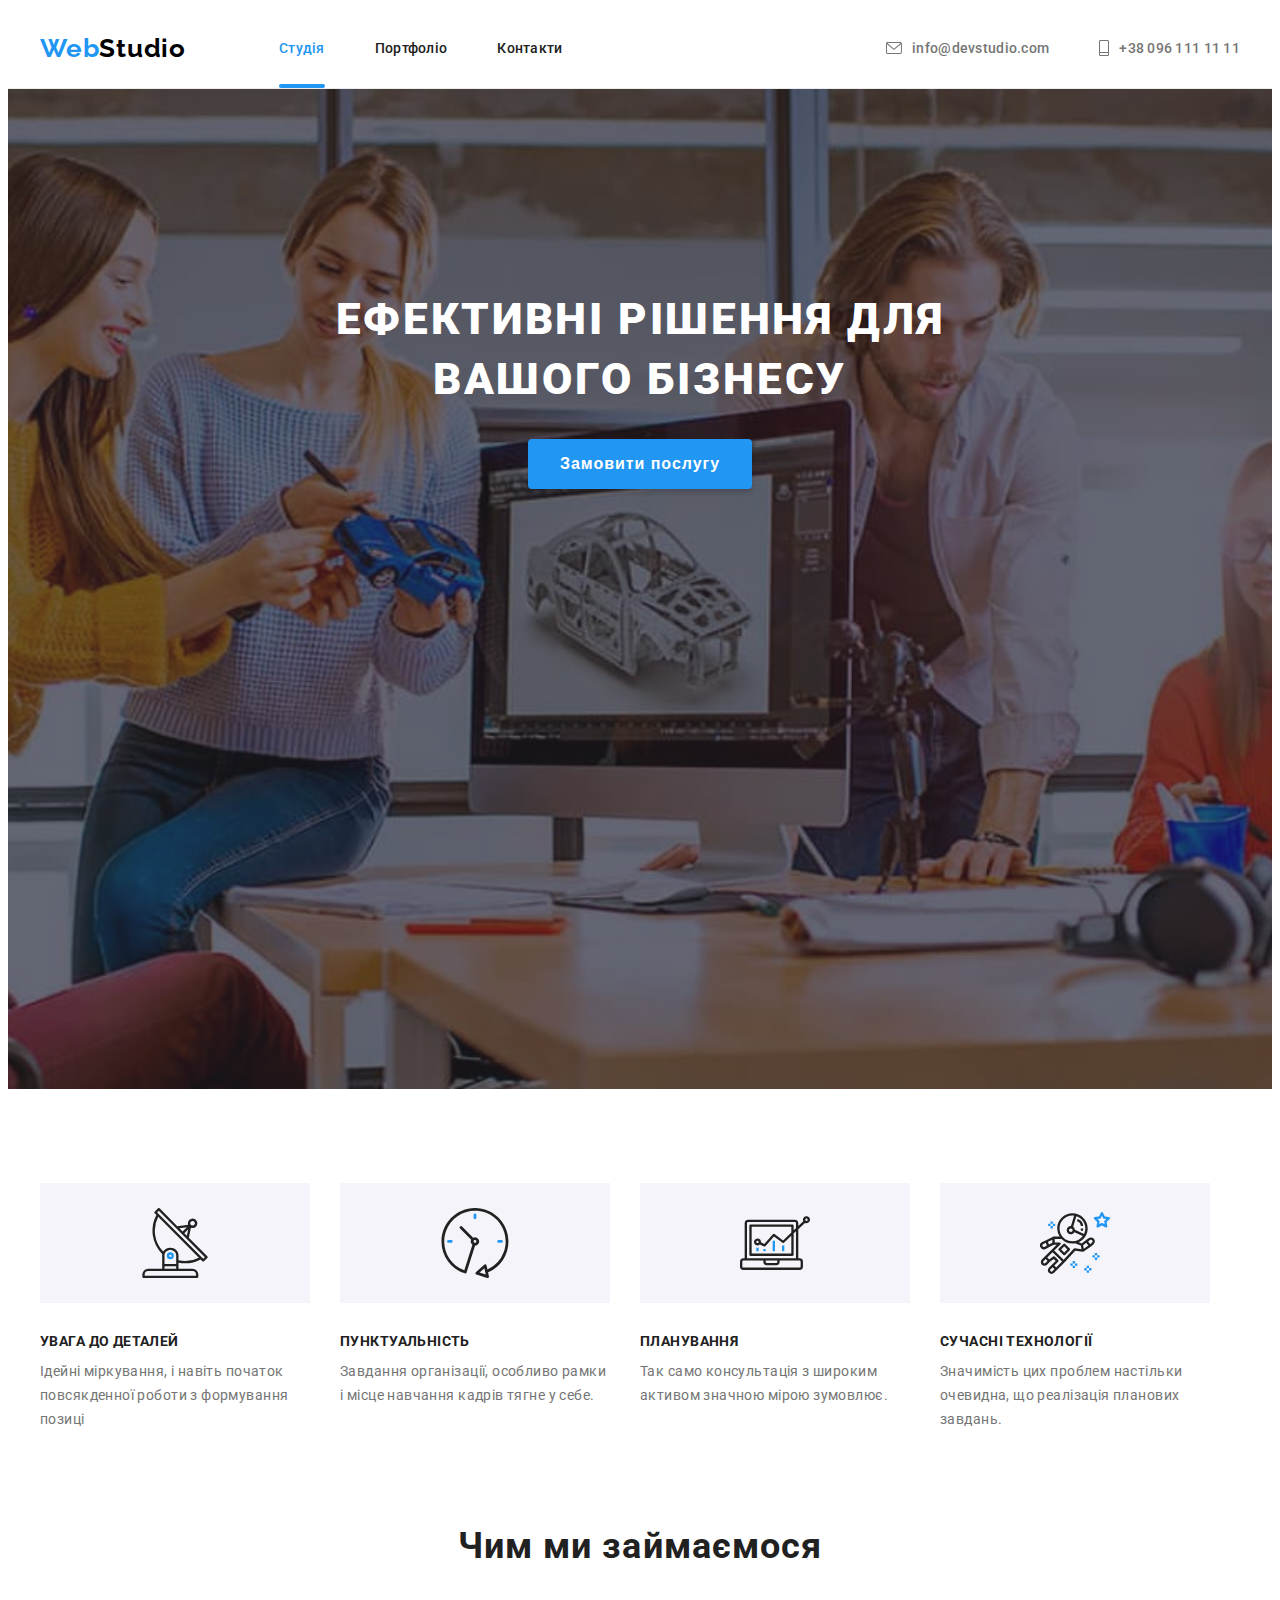
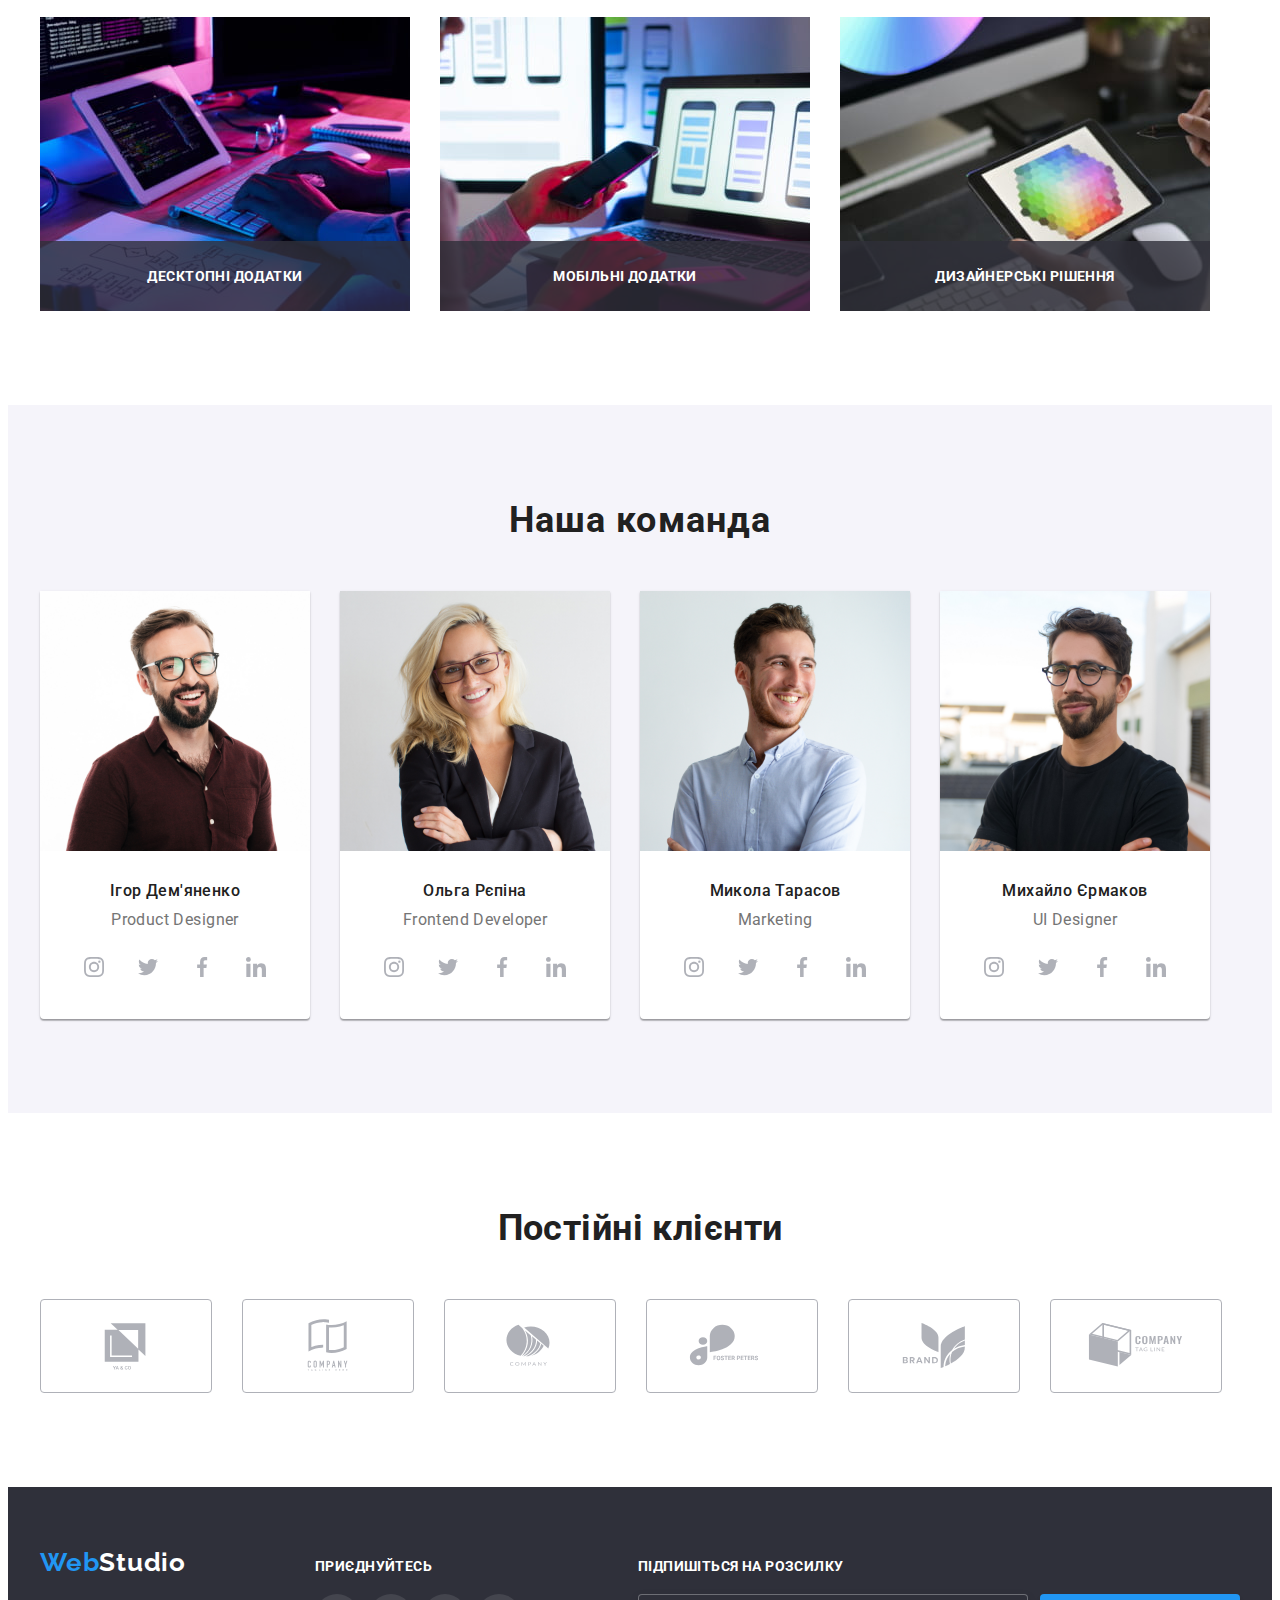
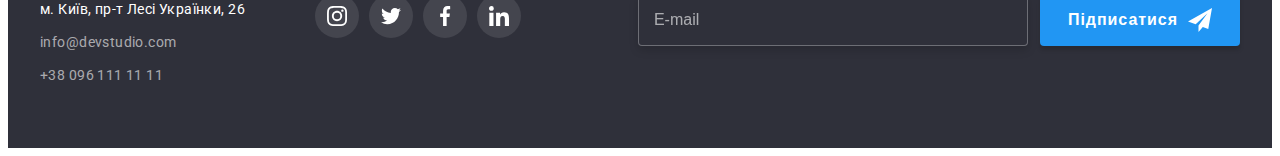
==== commit c11ccd0a: "add-sas-to-all" ====
--- a/index.html
+++ b/index.html
@@ -20,7 +20,7 @@
       referrerpolicy="no-referrer"
     />
     <link rel="stylesheet" href="./css/main.min.css" />
-    <link rel="stylesheet" href="./css/styles.css" />
+    <!-- <link rel="stylesheet" href="./css/styles.css" /> -->
     <meta name="Ефективні рішення для вашого бізнесу" content="Створення сайтів на замовлення" />
   </head>
   <body>
@@ -32,7 +32,7 @@
         <nav class="nav">
           <ul class="nav__list list">
             <li class="nav__item"
-              ><a class="nav__link link activ-page" href="./index.html">Студія</a></li
+              ><a class="nav__link activ-page link" href="./index.html">Студія</a></li
             >
             <li class="nav__item"
               ><a class="nav__link link" href="./portfolio.html">Портфоліо</a></li
--- a/css/main.min.css
+++ b/css/main.min.css
@@ -1 +1 @@
-:root{--main-font: Roboto, sans-serif;--secondary-font: Raleway, sans-serif;--primery-bgn: #f5f5f5;--secondary-bgn: #f5f4fa;--aсcent-bgn: #2f303a;--accent-color: #2196f3;--main-font-color: #757575;--secondary-font-color: #212121;--accent-font-color: #ffffff;--icon-color: rgb(175, 177, 184);--t-t-f: cubic-bezier(0.4, 0, 0.2, 1)}h1,h2,h3,h4,h5,h6,p{margin:0px}.list{list-style:none;padding-left:0px;margin:0px}.link{text-decoration:none;color:inherit}img{display:block;max-width:100%;height:auto}address{font-style:normal}.container{width:1200px;margin-left:auto;margin-right:auto;padding-left:15px;padding-right:15px}.visually-hidden{position:absolute;width:1px;height:1px;margin:-1px;border:0;padding:0;white-space:nowrap;-webkit-clip-path:inset(100%);clip-path:inset(100%);clip:rect(0 0 0 0);overflow:hidden}body{font-family:var(--main-font);font-size:14px;background-color:#fff;letter-spacing:.03em;color:var(--main-font-color)}button{display:block;cursor:pointer;border:none;border-radius:4px}.logo__link{font-family:"Raleway";font-style:normal;font-weight:700;font-size:26px;line-height:1.1923076923;letter-spacing:.03em;color:var(--accent-color)}.logo__deko--black{color:#000}.logo__deko--white{color:var(--accent-font-color)}.activ-page::after{content:"";display:block;width:100%;height:4px;border-radius:2px;background-color:var(--accent-color);position:absolute;bottom:0px}.activ-page{color:var(--accent-color)}.hero__button{cursor:pointer;font-weight:700;font-size:16px;line-height:1.875;letter-spacing:.06em;color:var(--accent-font-color);background-color:var(--accent-color);padding:10px 32px;-webkit-box-shadow:0px 4px 4px rgba(0,0,0,.15);box-shadow:0px 4px 4px rgba(0,0,0,.15);margin-left:auto;margin-right:auto;border:none}.btn--submit{cursor:pointer;font-weight:700;font-size:16px;line-height:1.875;letter-spacing:.06em;color:var(--accent-font-color);background-color:var(--accent-color);padding:10px 52px;-webkit-box-shadow:0px 4px 4px rgba(0,0,0,.15);box-shadow:0px 4px 4px rgba(0,0,0,.15);margin-left:auto;margin-right:auto;border:none}.socials{display:-webkit-box;display:-ms-flexbox;display:flex;-webkit-box-pack:center;-ms-flex-pack:center;justify-content:center;gap:10px}.socials__link{width:44px;height:44px;display:-webkit-box;display:-ms-flexbox;display:flex;-webkit-box-align:center;-ms-flex-align:center;align-items:center;-webkit-box-pack:center;-ms-flex-pack:center;justify-content:center;border-radius:50%;color:var(--icon-color);-webkit-transition-property:color,background-color;transition-property:color,background-color;-webkit-transition-duration:250ms;transition-duration:250ms;-webkit-transition-timing-function:var(--t-t-f);transition-timing-function:var(--t-t-f)}.socials__icon{fill:currentColor}.socials__link:hover,.socials__link:focus{background-color:var(--accent-color);color:var(--accent-font-color)}.address__list{margin-top:20px}.address__item:not(:last-child){margin-bottom:9px}.address__mail-link,.address__tel-link,.address__link{font-style:normal;line-height:1.71}.address__link{color:var(--accent-font-color);-webkit-transition-property:color;transition-property:color;-webkit-transition-duration:250ms;transition-duration:250ms;-webkit-transition-timing-function:var(--t-t-f);transition-timing-function:var(--t-t-f)}.address__mail-link,.address__tel-link{color:rgba(255,255,255,.6);-webkit-transition-property:color;transition-property:color;-webkit-transition-duration:250ms;transition-duration:250ms;-webkit-transition-timing-function:var(--t-t-f);transition-timing-function:var(--t-t-f)}.address__link:hover,.address__link:focus,.address__mail-link:hover,.address__mail-link:focus,.address__tel-link:hover,.address__tel-link:focus{color:var(--accent-color)}.address__icon{fill:var(--accent-font-color)}.join{margin-left:70px}.join__title{font-weight:700;font-size:14px;line-height:1.1428571429;letter-spacing:.03em;text-transform:uppercase;color:var(--accent-font-color);margin-bottom:20px}.join .socials__link{background-color:rgba(255,255,255,.1)}.join .socials__link:hover,.join .socials__link:focus{background-color:var(--accent-color)}.sign-up{display:-webkit-box;display:-ms-flexbox;display:flex;-webkit-box-orient:vertical;-webkit-box-direction:normal;-ms-flex-direction:column;flex-direction:column;margin-left:auto}.sign-up__title{font-weight:700;text-transform:uppercase;color:var(--accent-font-color);line-height:1.1428571429;margin-bottom:20px}.sign-up__block{display:-webkit-box;display:-ms-flexbox;display:flex}.sign-up__input{width:358px;padding:15px;font-size:16px;line-height:20px;background-color:var(--aсcent-bgn);color:rgba(255,255,255,.6);border:1px solid rgba(255,255,255,.3);-webkit-filter:drop-shadow(0px 4px 4px rgba(0, 0, 0, 0.15));filter:drop-shadow(0px 4px 4px rgba(0, 0, 0, 0.15));border-radius:4px}.sign-up__input::-webkit-input-placeholder{color:rgba(255,255,255,.6)}.sign-up__input::-moz-placeholder{color:rgba(255,255,255,.6)}.sign-up__input:-ms-input-placeholder{color:rgba(255,255,255,.6)}.sign-up__input::-ms-input-placeholder{color:rgba(255,255,255,.6)}.sign-up__input::placeholder{color:rgba(255,255,255,.6)}.sign-up__btn{display:-webkit-box;display:-ms-flexbox;display:flex;-webkit-box-align:center;-ms-flex-align:center;align-items:center;gap:10px;margin-left:12px;margin-right:0px;cursor:pointer;font-weight:700;font-size:16px;line-height:1.875;letter-spacing:.06em;color:var(--accent-font-color);background-color:var(--accent-color);padding:10px 28px;-webkit-box-shadow:0px 4px 4px rgba(0,0,0,.15);box-shadow:0px 4px 4px rgba(0,0,0,.15);border:none}.filter{padding-left:0px;margin-top:0px;margin-bottom:0px;display:-webkit-box;display:-ms-flexbox;display:flex;-webkit-box-pack:center;-ms-flex-pack:center;justify-content:center;gap:8px}.filter__btn{cursor:pointer;font-weight:500;font-size:16px;line-height:1.625;text-align:center;color:var(--secondary-font-color);font-family:inherit;letter-spacing:.03em;background-color:var(--secondary-bgn);padding:6px 22px;border:none;-webkit-transition-property:color,background-color,-webkit-box-shadow;transition-property:color,background-color,-webkit-box-shadow;transition-property:color,background-color,box-shadow;transition-property:color,background-color,box-shadow,-webkit-box-shadow;-webkit-transition-duration:250ms;transition-duration:250ms;-webkit-transition-timing-function:var(--t-t-f);transition-timing-function:var(--t-t-f)}.filter__btn:hover,.filter__btn:focus{color:var(--accent-font-color);background-color:var(--accent-color);-webkit-box-shadow:0px 3px 1px rgba(0,0,0,.1),0px 1px 2px rgba(0,0,0,.08),0px 2px 2px rgba(0,0,0,.12);box-shadow:0px 3px 1px rgba(0,0,0,.1),0px 1px 2px rgba(0,0,0,.08),0px 2px 2px rgba(0,0,0,.12)}.project__link{display:block;border:1px solid #eee;-webkit-transition-property:-webkit-box-shadow;transition-property:-webkit-box-shadow;transition-property:box-shadow;transition-property:box-shadow, -webkit-box-shadow;-webkit-transition-duration:250ms;transition-duration:250ms;-webkit-transition-timing-function:var(--t-t-f);transition-timing-function:var(--t-t-f)}.project__list{padding-left:0px;margin-top:50px;margin-bottom:0px;display:-webkit-box;display:-ms-flexbox;display:flex;-ms-flex-wrap:wrap;flex-wrap:wrap;gap:30px}.project__item{width:370px}.project__link:hover,.project__link:focus{-webkit-box-shadow:0px 1px 1px rgba(0,0,0,.12),0px 4px 4px rgba(0,0,0,.06),1px 4px 6px rgba(0,0,0,.16);box-shadow:0px 1px 1px rgba(0,0,0,.12),0px 4px 4px rgba(0,0,0,.06),1px 4px 6px rgba(0,0,0,.16)}.project__thumb{position:relative;overflow:hidden}.project__backdrop{position:absolute;top:0;left:0%;padding:63px 24px;font-weight:400;font-size:18px;line-height:1.5555555556;color:var(--accent-font-color);background-color:rgba(33,150,243,.9);-webkit-transform:translateY(100%);transform:translateY(100%);-webkit-transition-property:-webkit-transform;transition-property:-webkit-transform;transition-property:transform;transition-property:transform, -webkit-transform;-webkit-transition-duration:250ms;transition-duration:250ms;-webkit-transition-timing-function:var(--t-t-f);transition-timing-function:var(--t-t-f)}.project__link:hover .project__backdrop,.project__link:focus .project__backdrop{-webkit-transform:translateY(0%);transform:translateY(0%)}.project__discripnion{padding-top:20px;padding-bottom:20px;padding-left:24px;padding-right:24px}.project__title{font-weight:700;font-size:18px;line-height:2;letter-spacing:.06em;color:var(--secondary-font-color);margin-top:0px;margin-bottom:0px}.project__txt{font-size:16px;line-height:1.875;margin-bottom:0px;margin-top:4px;letter-spacing:.03em}.backdrop{position:fixed;top:0;left:0;width:100%;height:100%;background-color:rgba(0,0,0,.2);opacity:1;scale:1;visibility:1;-webkit-transition-property:opacity,scale,visibility;transition-property:opacity,scale,visibility;-webkit-transition-duration:250ms;transition-duration:250ms;-webkit-transition-timing-function:var(--t-t-f);transition-timing-function:var(--t-t-f)}.backdrop.is-hidden{opacity:0;scale:.5;pointer-events:none;visibility:hidden}.modal{position:absolute;top:50%;left:50%;-webkit-transform:translate(-50%, -50%);transform:translate(-50%, -50%);padding:40px;width:528px;background-color:var(--accent-font-color);-webkit-box-shadow:0px 1px 3px rgba(0,0,0,.12),0px 1px 1px rgba(0,0,0,.14),0px 2px 1px rgba(0,0,0,.2);box-shadow:0px 1px 3px rgba(0,0,0,.12),0px 1px 1px rgba(0,0,0,.14),0px 2px 1px rgba(0,0,0,.2);border-radius:4px}.modal__title{margin-bottom:12px;font-weight:700;font-size:20px;text-align:center;letter-spacing:.03em;color:#212121}.close-btn{width:30px;height:30px;border-radius:50%;cursor:pointer;border:solid 1px rgba(0,0,0,.1);display:-webkit-box;display:-ms-flexbox;display:flex;-webkit-box-pack:center;-ms-flex-pack:center;justify-content:center;-webkit-box-align:center;-ms-flex-align:center;align-items:center;position:absolute;top:8px;right:8px;color:#000;background-color:var(--accent-font-color);-webkit-transition-property:color;transition-property:color;-webkit-transition-duration:250ms;transition-duration:250ms;-webkit-transition-timing-function:var(--t-t-f);transition-timing-function:var(--t-t-f)}.close-btn__icon{fill:currentColor}.close-btn:hover,.close-btn:focus{color:var(--accent-color)}.form__field{color:#212121;display:-webkit-box;display:-ms-flexbox;display:flex;-webkit-box-orient:vertical;-webkit-box-direction:normal;-ms-flex-direction:column;flex-direction:column;margin-bottom:10px;position:relative}.form__field--txt{display:-webkit-box;display:-ms-flexbox;display:flex;-webkit-box-orient:vertical;-webkit-box-direction:normal;-ms-flex-direction:column;flex-direction:column;margin-bottom:20px;position:relative}.form__name{color:var(--main-font-color);font-size:12px;line-height:1.1666666667;letter-spacing:.01em;margin-bottom:4px}.form__input{height:40px;border:1px solid rgba(33,33,33,.2);border-radius:4px;padding:0px 0px 0px 42px;outline:0px;-webkit-transition-property:border-color;transition-property:border-color;-webkit-transition-duration:250ms;transition-duration:250ms;-webkit-transition-timing-function:var(--t-t-f);transition-timing-function:var(--t-t-f)}.form__icon{position:absolute;left:12px;bottom:11px;fill:currentColor;-webkit-transition-property:color;transition-property:color;-webkit-transition-duration:250ms;transition-duration:250ms;-webkit-transition-timing-function:var(--t-t-f);transition-timing-function:var(--t-t-f)}.form__input:focus+.form__icon{color:var(--accent-color)}.form__input:focus{border-color:#2196f3}.form__input--txt{resize:none;height:120px;padding:12px 16px;border:1px solid rgba(33,33,33,.2);border-radius:4px;outline:0px;-webkit-transition-property:border-color;transition-property:border-color;-webkit-transition-duration:250ms;transition-duration:250ms;-webkit-transition-timing-function:var(--t-t-f);transition-timing-function:var(--t-t-f)}.form__input--txt:focus{border-color:#2196f3}.agreement__title{display:inline-block;margin-bottom:30px}.agreement{display:-webkit-box;display:-ms-flexbox;display:flex;gap:10px;-webkit-box-pack:center;-ms-flex-pack:center;justify-content:center}.agreement__icon--checked{opacity:0;-webkit-transition-property:opacity;transition-property:opacity;-webkit-transition-duration:250ms;transition-duration:250ms;-webkit-transition-timing-function:var(--t-t-f);transition-timing-function:var(--t-t-f)}.agreement__icon--unchecked{opacity:1;-webkit-transition-property:opacity;transition-property:opacity;-webkit-transition-duration:250ms;transition-duration:250ms;-webkit-transition-timing-function:var(--t-t-f);transition-timing-function:var(--t-t-f)}.agreement__checkbox:checked+.agreement__icon>.agreement__icon--unchecked{opacity:0}.agreement__checkbox:checked+.agreement__icon>.agreement__icon--checked{opacity:1}.contract{color:var(--accent-color)}.section{padding-top:94px;padding-bottom:94px}.header{border-bottom:1px solid #ececec}.header .container{display:-webkit-box;display:-ms-flexbox;display:flex;-webkit-box-align:center;-ms-flex-align:center;align-items:center}.header-contacts__list{display:-webkit-box;display:-ms-flexbox;display:flex;gap:50px}.header-contacts__list{display:-webkit-box;display:-ms-flexbox;display:flex;gap:50px}.header-contacts__list{margin-left:auto}.header-contacts__link{display:-webkit-box;display:-ms-flexbox;display:flex;-webkit-box-align:center;-ms-flex-align:center;align-items:center;gap:10px;font-weight:500;line-height:1.1428571429;letter-spacing:.02em;-webkit-transition-property:color;transition-property:color;-webkit-transition-duration:250ms;transition-duration:250ms;-webkit-transition-timing-function:var(--t-t-f);transition-timing-function:var(--t-t-f)}.header-contacts__link:hover,.header-contacts__link:focus{color:var(--accent-color)}.header-contacts__icon{fill:currentColor}.nav{margin-left:93px}.nav__list{display:-webkit-box;display:-ms-flexbox;display:flex;gap:50px}.nav__link{display:block;padding-top:32px;padding-bottom:32px;font-weight:500;line-height:1.1428571429;letter-spacing:.02em;color:var(--secondary-font-color);-webkit-transition-property:color;transition-property:color;-webkit-transition-duration:250ms;transition-duration:250ms;-webkit-transition-timing-function:var(--t-t-f);transition-timing-function:var(--t-t-f);position:relative}.nav__link:hover,.nav__link:focus{color:var(--accent-color)}.hero{max-width:1600px;height:600px;background:var(--aсcent-bgn);text-align:center;padding:200px 0px;background-image:-webkit-gradient(linear, left top, right top, from(rgba(47, 48, 58, 0.4)), to(rgba(47, 48, 58, 0.4))),url(../imeges/bgr-hero.jpg);background-image:linear-gradient(to right, rgba(47, 48, 58, 0.4), rgba(47, 48, 58, 0.4)),url(../imeges/bgr-hero.jpg);background-repeat:no-repeat;background-position:center;background-size:cover;margin-left:auto;margin-right:auto}.hero__title{font-weight:900;font-size:44px;line-height:1.3636363636;letter-spacing:.06em;text-transform:uppercase;color:var(--accent-font-color);padding-bottom:0px;margin:0px auto 30px;width:696px}.features{padding-bottom:0px}.features__list{display:-webkit-box;display:-ms-flexbox;display:flex;gap:30px}.features__item{width:270px;display:block}.features__bgn{width:270px;height:120px;background-color:var(--secondary-bgn);display:-webkit-box;display:-ms-flexbox;display:flex;-webkit-box-align:center;-ms-flex-align:center;align-items:center;-webkit-box-pack:center;-ms-flex-pack:center;justify-content:center;margin-bottom:30px}.features__icon{width:70px;height:70px}.features__title{font-weight:700;font-size:14px;line-height:1.1428571429;letter-spacing:.03em;text-transform:uppercase;color:var(--secondary-font-color);margin-top:0px;margin-bottom:10px}.features__txt{line-height:1.7142857143;color:var(--main-font-color);margin-bottom:0px;margin-top:0px}.work__list{margin-top:0px;margin-bottom:0px;padding-left:0px;display:-webkit-box;display:-ms-flexbox;display:flex;gap:30px}.work__item{position:relative}.work__img{display:block}.work__txt{height:70px;color:var(--accent-font-color);font-weight:700;line-height:1.1428571429;text-transform:uppercase;position:absolute;bottom:0px;width:100%;background-color:rgba(47,48,58,.8);display:-webkit-box;display:-ms-flexbox;display:flex;-webkit-box-align:center;-ms-flex-align:center;align-items:center;-webkit-box-pack:center;-ms-flex-pack:center;justify-content:center}.work__title{font-weight:700;font-size:36px;line-height:1.1666666667;text-align:center;letter-spacing:.03em;color:var(--secondary-font-color);margin-bottom:50px;margin-top:0px}.team{background:var(--secondary-bgn)}.team__title{font-weight:700;font-size:36px;line-height:1.1666666667;text-align:center;letter-spacing:.03em;color:var(--secondary-font-color);margin-bottom:50px;margin-top:0px}.team__list{display:-webkit-box;display:-ms-flexbox;display:flex;gap:30px;margin-top:0px;margin-bottom:0px;padding-left:0px}.team__item{width:270px;background-color:var(--accent-font-color);-webkit-box-shadow:0px 1px 3px rgba(0,0,0,.12),0px 1px 1px rgba(0,0,0,.14),0px 2px 1px rgba(0,0,0,.2);box-shadow:0px 1px 3px rgba(0,0,0,.12),0px 1px 1px rgba(0,0,0,.14),0px 2px 1px rgba(0,0,0,.2);border-radius:0px 0px 4px 4px}.team__discription{text-align:center;padding-top:30px;padding-bottom:30px}.team__mate,.team__position{font-size:16px;line-height:1.1875}.team__mate{font-weight:500;color:var(--secondary-font-color);margin-top:0px;margin-bottom:10px;margin-right:0px}.team__position{margin-bottom:16px}.clients__title{font-weight:700;font-size:36px;line-height:42px;text-align:center;color:var(--secondary-font-color);margin-bottom:50px}.clients__list{display:-webkit-box;display:-ms-flexbox;display:flex;gap:30px}.clients__link{width:170px;height:92px;display:-webkit-box;display:-ms-flexbox;display:flex;-webkit-box-align:center;-ms-flex-align:center;align-items:center;-webkit-box-pack:center;-ms-flex-pack:center;justify-content:center;border:1px solid #afb1b8;border-radius:4px;color:var(--icon-color);-webkit-transition-property:color,border;transition-property:color,border;-webkit-transition-duration:250ms;transition-duration:250ms;-webkit-transition-timing-function:var(--t-t-f);transition-timing-function:var(--t-t-f)}.clients__icon{fill:currentColor}.clients__link:hover,.clients__link:focus{border:1px solid var(--accent-color);color:var(--accent-color)}.footer{background:var(--aсcent-bgn);padding-top:60px;padding-bottom:60px}.footer--flex{display:-webkit-box;display:-ms-flexbox;display:flex;-webkit-box-align:baseline;-ms-flex-align:baseline;align-items:baseline}/*# sourceMappingURL=main.min.css.map */+:root{--main-font: Roboto, sans-serif;--secondary-font: Raleway, sans-serif;--primery-bgn: #f5f5f5;--secondary-bgn: #f5f4fa;--aсcent-bgn: #2f303a;--accent-color: #2196f3;--main-font-color: #757575;--secondary-font-color: #212121;--accent-font-color: #ffffff;--icon-color: rgb(175, 177, 184);--t-t-f: cubic-bezier(0.4, 0, 0.2, 1)}h1,h2,h3,h4,h5,h6,p{margin:0px}.list{list-style:none;padding-left:0px;margin:0px}.link{text-decoration:none;color:inherit}img{display:block;max-width:100%;height:auto}address{font-style:normal}.container{width:1200px;margin-left:auto;margin-right:auto;padding-left:15px;padding-right:15px}.visually-hidden{position:absolute;width:1px;height:1px;margin:-1px;border:0;padding:0;white-space:nowrap;-webkit-clip-path:inset(100%);clip-path:inset(100%);clip:rect(0 0 0 0);overflow:hidden}body{font-family:var(--main-font);font-size:14px;background-color:#fff;letter-spacing:.03em;color:var(--main-font-color)}.section{padding-top:94px;padding-bottom:94px}.header{border-bottom:1px solid #ececec}.header .container{display:-webkit-box;display:-ms-flexbox;display:flex;-webkit-box-align:center;-ms-flex-align:center;align-items:center}.header-contacts__list{display:-webkit-box;display:-ms-flexbox;display:flex;gap:50px;margin-left:auto}.header-contacts__icon{fill:currentColor}.header-contacts__link{display:-webkit-box;display:-ms-flexbox;display:flex;-webkit-box-align:center;-ms-flex-align:center;align-items:center;gap:10px;font-weight:500;line-height:1.1428571429;letter-spacing:.02em;-webkit-transition-property:color;transition-property:color;-webkit-transition-duration:250ms;transition-duration:250ms;-webkit-transition-timing-function:var(--t-t-f);transition-timing-function:var(--t-t-f)}.header-contacts__link:hover,.header-contacts__link:focus{color:var(--accent-color)}.nav{margin-left:93px}.nav__list{display:-webkit-box;display:-ms-flexbox;display:flex;gap:50px}.nav__link{display:block;padding-top:32px;padding-bottom:32px;font-weight:500;line-height:1.1428571429;letter-spacing:.02em;color:var(--secondary-font-color);-webkit-transition-property:color;transition-property:color;-webkit-transition-duration:250ms;transition-duration:250ms;-webkit-transition-timing-function:var(--t-t-f);transition-timing-function:var(--t-t-f);position:relative}.nav__link:hover,.nav__link:focus{color:var(--accent-color)}.hero{max-width:1600px;height:600px;background:var(--aсcent-bgn);text-align:center;padding:200px 0px;background-image:-webkit-gradient(linear, left top, right top, from(rgba(47, 48, 58, 0.4)), to(rgba(47, 48, 58, 0.4))),url(../imeges/bgr-hero.jpg);background-image:linear-gradient(to right, rgba(47, 48, 58, 0.4), rgba(47, 48, 58, 0.4)),url(../imeges/bgr-hero.jpg);background-repeat:no-repeat;background-position:center;background-size:cover;margin-left:auto;margin-right:auto}.hero__title{font-weight:900;font-size:44px;line-height:1.3636363636;letter-spacing:.06em;text-transform:uppercase;color:var(--accent-font-color);padding-bottom:0px;margin:0px auto 30px;width:696px}.features{padding-bottom:0px}.features__list{display:-webkit-box;display:-ms-flexbox;display:flex;gap:30px}.features__item{width:270px;display:block}.features__bgn{width:270px;height:120px;background-color:var(--secondary-bgn);display:-webkit-box;display:-ms-flexbox;display:flex;-webkit-box-align:center;-ms-flex-align:center;align-items:center;-webkit-box-pack:center;-ms-flex-pack:center;justify-content:center;margin-bottom:30px}.features__icon{width:70px;height:70px}.features__title{font-weight:700;font-size:14px;line-height:1.1428571429;letter-spacing:.03em;text-transform:uppercase;color:var(--secondary-font-color);margin-top:0px;margin-bottom:10px}.features__txt{line-height:1.7142857143;color:var(--main-font-color);margin-bottom:0px;margin-top:0px}.work__list{margin-top:0px;margin-bottom:0px;padding-left:0px;display:-webkit-box;display:-ms-flexbox;display:flex;gap:30px}.work__item{position:relative}.work__img{display:block}.work__txt{height:70px;color:var(--accent-font-color);font-weight:700;line-height:1.1428571429;text-transform:uppercase;position:absolute;bottom:0px;width:100%;background-color:rgba(47,48,58,.8);display:-webkit-box;display:-ms-flexbox;display:flex;-webkit-box-align:center;-ms-flex-align:center;align-items:center;-webkit-box-pack:center;-ms-flex-pack:center;justify-content:center}.work__title{font-weight:700;font-size:36px;line-height:1.1666666667;text-align:center;letter-spacing:.03em;color:var(--secondary-font-color);margin-bottom:50px;margin-top:0px}.team{background:var(--secondary-bgn)}.team__title{font-weight:700;font-size:36px;line-height:1.1666666667;text-align:center;letter-spacing:.03em;color:var(--secondary-font-color);margin-bottom:50px;margin-top:0px}.team__list{display:-webkit-box;display:-ms-flexbox;display:flex;gap:30px;margin-top:0px;margin-bottom:0px;padding-left:0px}.team__item{width:270px;background-color:var(--accent-font-color);-webkit-box-shadow:0px 1px 3px rgba(0,0,0,.12),0px 1px 1px rgba(0,0,0,.14),0px 2px 1px rgba(0,0,0,.2);box-shadow:0px 1px 3px rgba(0,0,0,.12),0px 1px 1px rgba(0,0,0,.14),0px 2px 1px rgba(0,0,0,.2);border-radius:0px 0px 4px 4px}.team__discription{text-align:center;padding-top:30px;padding-bottom:30px}.team__mate{font-weight:500;color:var(--secondary-font-color);margin-top:0px;margin-bottom:10px;margin-right:0px;font-size:16px;line-height:1.1875}.team__position{margin-bottom:16px;font-size:16px;line-height:1.1875}.clients__title{font-weight:700;font-size:36px;line-height:42px;text-align:center;color:var(--secondary-font-color);margin-bottom:50px}.clients__list{display:-webkit-box;display:-ms-flexbox;display:flex;gap:30px}.clients__icon{fill:currentColor}.clients__link{width:170px;height:92px;display:-webkit-box;display:-ms-flexbox;display:flex;-webkit-box-align:center;-ms-flex-align:center;align-items:center;-webkit-box-pack:center;-ms-flex-pack:center;justify-content:center;border:1px solid #afb1b8;border-radius:4px;color:var(--icon-color);-webkit-transition-property:color,border;transition-property:color,border;-webkit-transition-duration:250ms;transition-duration:250ms;-webkit-transition-timing-function:var(--t-t-f);transition-timing-function:var(--t-t-f)}.clients__link:hover,.clients__link:focus{border:1px solid var(--accent-color);color:var(--accent-color)}.footer{background:var(--aсcent-bgn);padding-top:60px;padding-bottom:60px}.footer--flex{display:-webkit-box;display:-ms-flexbox;display:flex;-webkit-box-align:baseline;-ms-flex-align:baseline;align-items:baseline}button{display:block;cursor:pointer;border:none;border-radius:4px}.hero__button{font-weight:700;font-size:16px;line-height:1.875;letter-spacing:.06em;color:var(--accent-font-color);background-color:var(--accent-color);padding:10px 32px;-webkit-box-shadow:0px 4px 4px rgba(0,0,0,.15);box-shadow:0px 4px 4px rgba(0,0,0,.15);margin-left:auto;margin-right:auto}.btn--submit{font-weight:700;font-size:16px;line-height:1.875;letter-spacing:.06em;color:var(--accent-font-color);background-color:var(--accent-color);padding:10px 52px;-webkit-box-shadow:0px 4px 4px rgba(0,0,0,.15);box-shadow:0px 4px 4px rgba(0,0,0,.15);margin-left:auto;margin-right:auto}.sign-up__btn{display:-webkit-box;display:-ms-flexbox;display:flex;-webkit-box-align:center;-ms-flex-align:center;align-items:center;gap:10px;margin-left:12px;margin-right:0px;font-weight:700;font-size:16px;line-height:1.875;letter-spacing:.06em;color:var(--accent-font-color);background-color:var(--accent-color);padding:10px 28px;-webkit-box-shadow:0px 4px 4px rgba(0,0,0,.15);box-shadow:0px 4px 4px rgba(0,0,0,.15)}.logo__link{font-family:"Raleway";font-style:normal;font-weight:700;font-size:26px;line-height:1.1923076923;letter-spacing:.03em;color:var(--accent-color)}.logo__deko--black{color:#000}.logo__deko--white{color:var(--accent-font-color)}.activ-page{color:var(--accent-color)}.activ-page::after{content:"";display:block;width:100%;height:4px;border-radius:2px;background-color:var(--accent-color);position:absolute;bottom:0px}.socials{display:-webkit-box;display:-ms-flexbox;display:flex;-webkit-box-pack:center;-ms-flex-pack:center;justify-content:center;gap:10px}.socials__link{width:44px;height:44px;display:-webkit-box;display:-ms-flexbox;display:flex;-webkit-box-align:center;-ms-flex-align:center;align-items:center;-webkit-box-pack:center;-ms-flex-pack:center;justify-content:center;border-radius:50%;color:var(--icon-color);-webkit-transition-property:color,background-color;transition-property:color,background-color;-webkit-transition-duration:250ms;transition-duration:250ms;-webkit-transition-timing-function:var(--t-t-f);transition-timing-function:var(--t-t-f)}.socials__icon{fill:currentColor}.socials__link:hover,.socials__link:focus{background-color:var(--accent-color);color:var(--accent-font-color)}.address__list{margin-top:20px}.address__item:not(:last-child){margin-bottom:9px}.address__icon{fill:var(--accent-font-color)}.address__mail-link,.address__tel-link,.address__link{font-style:normal;line-height:1.71}.address__link{color:var(--accent-font-color);-webkit-transition-property:color;transition-property:color;-webkit-transition-duration:250ms;transition-duration:250ms;-webkit-transition-timing-function:var(--t-t-f);transition-timing-function:var(--t-t-f)}.address__link:hover,.address__link:focus{color:var(--accent-color)}.address__mail-link,.address__tel-link{color:rgba(255,255,255,.6);-webkit-transition-property:color;transition-property:color;-webkit-transition-duration:250ms;transition-duration:250ms;-webkit-transition-timing-function:var(--t-t-f);transition-timing-function:var(--t-t-f)}.address__mail-link:hover,.address__mail-link:focus,.address__tel-link:hover,.address__tel-link:focus{color:var(--accent-color)}.join{margin-left:70px}.join__title{font-weight:700;font-size:14px;line-height:1.1428571429;letter-spacing:.03em;text-transform:uppercase;color:var(--accent-font-color);margin-bottom:20px}.join .socials__link{background-color:rgba(255,255,255,.1)}.join .socials__link:hover,.join .socials__link:focus{background-color:var(--accent-color)}.sign-up{display:-webkit-box;display:-ms-flexbox;display:flex;-webkit-box-orient:vertical;-webkit-box-direction:normal;-ms-flex-direction:column;flex-direction:column;margin-left:auto}.sign-up__title{font-weight:700;text-transform:uppercase;color:var(--accent-font-color);line-height:1.1428571429;margin-bottom:20px}.sign-up__block{display:-webkit-box;display:-ms-flexbox;display:flex}.sign-up__input{width:358px;padding:15px;font-size:16px;line-height:20px;background-color:var(--aсcent-bgn);color:rgba(255,255,255,.6);border:1px solid rgba(255,255,255,.3);-webkit-filter:drop-shadow(0px 4px 4px rgba(0, 0, 0, 0.15));filter:drop-shadow(0px 4px 4px rgba(0, 0, 0, 0.15));border-radius:4px}.sign-up__input::-webkit-input-placeholder{color:rgba(255,255,255,.6)}.sign-up__input::-moz-placeholder{color:rgba(255,255,255,.6)}.sign-up__input:-ms-input-placeholder{color:rgba(255,255,255,.6)}.sign-up__input::-ms-input-placeholder{color:rgba(255,255,255,.6)}.sign-up__input::placeholder{color:rgba(255,255,255,.6)}.filter{padding-left:0px;margin-top:0px;margin-bottom:0px;display:-webkit-box;display:-ms-flexbox;display:flex;-webkit-box-pack:center;-ms-flex-pack:center;justify-content:center;gap:8px}.filter__btn{font-weight:500;font-size:16px;line-height:1.625;text-align:center;color:var(--secondary-font-color);font-family:inherit;letter-spacing:.03em;background-color:var(--secondary-bgn);padding:6px 22px;-webkit-transition-property:color,background-color,-webkit-box-shadow;transition-property:color,background-color,-webkit-box-shadow;transition-property:color,background-color,box-shadow;transition-property:color,background-color,box-shadow,-webkit-box-shadow;-webkit-transition-duration:250ms;transition-duration:250ms;-webkit-transition-timing-function:var(--t-t-f);transition-timing-function:var(--t-t-f)}.filter__btn:hover,.filter__btn:focus{color:var(--accent-font-color);background-color:var(--accent-color);-webkit-box-shadow:0px 3px 1px rgba(0,0,0,.1),0px 1px 2px rgba(0,0,0,.08),0px 2px 2px rgba(0,0,0,.12);box-shadow:0px 3px 1px rgba(0,0,0,.1),0px 1px 2px rgba(0,0,0,.08),0px 2px 2px rgba(0,0,0,.12)}.project__list{padding-left:0px;margin-top:50px;margin-bottom:0px;display:-webkit-box;display:-ms-flexbox;display:flex;-ms-flex-wrap:wrap;flex-wrap:wrap;gap:30px}.project__item{width:370px}.project__link{display:block;border:1px solid #eee;-webkit-transition-property:-webkit-box-shadow;transition-property:-webkit-box-shadow;transition-property:box-shadow;transition-property:box-shadow, -webkit-box-shadow;-webkit-transition-duration:250ms;transition-duration:250ms;-webkit-transition-timing-function:var(--t-t-f);transition-timing-function:var(--t-t-f)}.project__link:hover,.project__link:focus{-webkit-box-shadow:0px 1px 1px rgba(0,0,0,.12),0px 4px 4px rgba(0,0,0,.06),1px 4px 6px rgba(0,0,0,.16);box-shadow:0px 1px 1px rgba(0,0,0,.12),0px 4px 4px rgba(0,0,0,.06),1px 4px 6px rgba(0,0,0,.16)}.project__link:hover .project__backdrop,.project__link:focus .project__backdrop{-webkit-transform:translateY(0%);transform:translateY(0%)}.project__thumb{position:relative;overflow:hidden}.project__backdrop{position:absolute;top:0;left:0%;padding:63px 24px;font-weight:400;font-size:18px;line-height:1.5555555556;color:var(--accent-font-color);background-color:rgba(33,150,243,.9);-webkit-transform:translateY(100%);transform:translateY(100%);-webkit-transition-property:-webkit-transform;transition-property:-webkit-transform;transition-property:transform;transition-property:transform, -webkit-transform;-webkit-transition-duration:250ms;transition-duration:250ms;-webkit-transition-timing-function:var(--t-t-f);transition-timing-function:var(--t-t-f)}.project__discripnion{padding-top:20px;padding-bottom:20px;padding-left:24px;padding-right:24px}.project__title{font-weight:700;font-size:18px;line-height:2;letter-spacing:.06em;color:var(--secondary-font-color);margin-top:0px;margin-bottom:0px}.project__txt{font-size:16px;line-height:1.875;margin-bottom:0px;margin-top:4px;letter-spacing:.03em}.backdrop{position:fixed;top:0;left:0;width:100%;height:100%;background-color:rgba(0,0,0,.2);opacity:1;scale:1;visibility:1;-webkit-transition-property:opacity,scale,visibility;transition-property:opacity,scale,visibility;-webkit-transition-duration:250ms;transition-duration:250ms;-webkit-transition-timing-function:var(--t-t-f);transition-timing-function:var(--t-t-f)}.backdrop.is-hidden{opacity:0;scale:.5;pointer-events:none;visibility:hidden}.modal{position:absolute;top:50%;left:50%;-webkit-transform:translate(-50%, -50%);transform:translate(-50%, -50%);padding:40px;width:528px;background-color:var(--accent-font-color);-webkit-box-shadow:0px 1px 3px rgba(0,0,0,.12),0px 1px 1px rgba(0,0,0,.14),0px 2px 1px rgba(0,0,0,.2);box-shadow:0px 1px 3px rgba(0,0,0,.12),0px 1px 1px rgba(0,0,0,.14),0px 2px 1px rgba(0,0,0,.2);border-radius:4px}.modal__title{margin-bottom:12px;font-weight:700;font-size:20px;text-align:center;letter-spacing:.03em;color:#212121}.close-btn{width:30px;height:30px;border-radius:50%;cursor:pointer;border:solid 1px rgba(0,0,0,.1);display:-webkit-box;display:-ms-flexbox;display:flex;-webkit-box-pack:center;-ms-flex-pack:center;justify-content:center;-webkit-box-align:center;-ms-flex-align:center;align-items:center;position:absolute;top:8px;right:8px;color:#000;background-color:var(--accent-font-color);-webkit-transition-property:color;transition-property:color;-webkit-transition-duration:250ms;transition-duration:250ms;-webkit-transition-timing-function:var(--t-t-f);transition-timing-function:var(--t-t-f)}.close-btn__icon{fill:currentColor}.close-btn:hover,.close-btn:focus{color:var(--accent-color)}.form__field{color:#212121;display:-webkit-box;display:-ms-flexbox;display:flex;-webkit-box-orient:vertical;-webkit-box-direction:normal;-ms-flex-direction:column;flex-direction:column;margin-bottom:10px;position:relative}.form__field--txt{display:-webkit-box;display:-ms-flexbox;display:flex;-webkit-box-orient:vertical;-webkit-box-direction:normal;-ms-flex-direction:column;flex-direction:column;margin-bottom:20px;position:relative}.form__name{color:var(--main-font-color);font-size:12px;line-height:1.1666666667;letter-spacing:.01em;margin-bottom:4px}.form__input{height:40px;border:1px solid rgba(33,33,33,.2);border-radius:4px;padding:0px 0px 0px 42px;outline:0px;-webkit-transition-property:border-color;transition-property:border-color;-webkit-transition-duration:250ms;transition-duration:250ms;-webkit-transition-timing-function:var(--t-t-f);transition-timing-function:var(--t-t-f)}.form__input:focus+.form__icon{color:var(--accent-color)}.form__input:focus{border-color:#2196f3}.form__icon{position:absolute;left:12px;bottom:11px;fill:currentColor;-webkit-transition-property:color;transition-property:color;-webkit-transition-duration:250ms;transition-duration:250ms;-webkit-transition-timing-function:var(--t-t-f);transition-timing-function:var(--t-t-f)}.form__input--txt{resize:none;height:120px;padding:12px 16px;border:1px solid rgba(33,33,33,.2);border-radius:4px;outline:0px;-webkit-transition-property:border-color;transition-property:border-color;-webkit-transition-duration:250ms;transition-duration:250ms;-webkit-transition-timing-function:var(--t-t-f);transition-timing-function:var(--t-t-f)}.form__input--txt:focus{border-color:#2196f3}.agreement{display:-webkit-box;display:-ms-flexbox;display:flex;gap:10px;-webkit-box-pack:center;-ms-flex-pack:center;justify-content:center}.agreement__title{display:inline-block;margin-bottom:30px}.agreement__icon--checked{opacity:0;-webkit-transition-property:opacity;transition-property:opacity;-webkit-transition-duration:250ms;transition-duration:250ms;-webkit-transition-timing-function:var(--t-t-f);transition-timing-function:var(--t-t-f)}.agreement__icon--unchecked{opacity:1;-webkit-transition-property:opacity;transition-property:opacity;-webkit-transition-duration:250ms;transition-duration:250ms;-webkit-transition-timing-function:var(--t-t-f);transition-timing-function:var(--t-t-f)}.agreement__checkbox:checked+.agreement__icon>.agreement__icon--unchecked{opacity:0}.agreement__checkbox:checked+.agreement__icon>.agreement__icon--checked{opacity:1}.contract{color:var(--accent-color)}/*# sourceMappingURL=main.min.css.map */